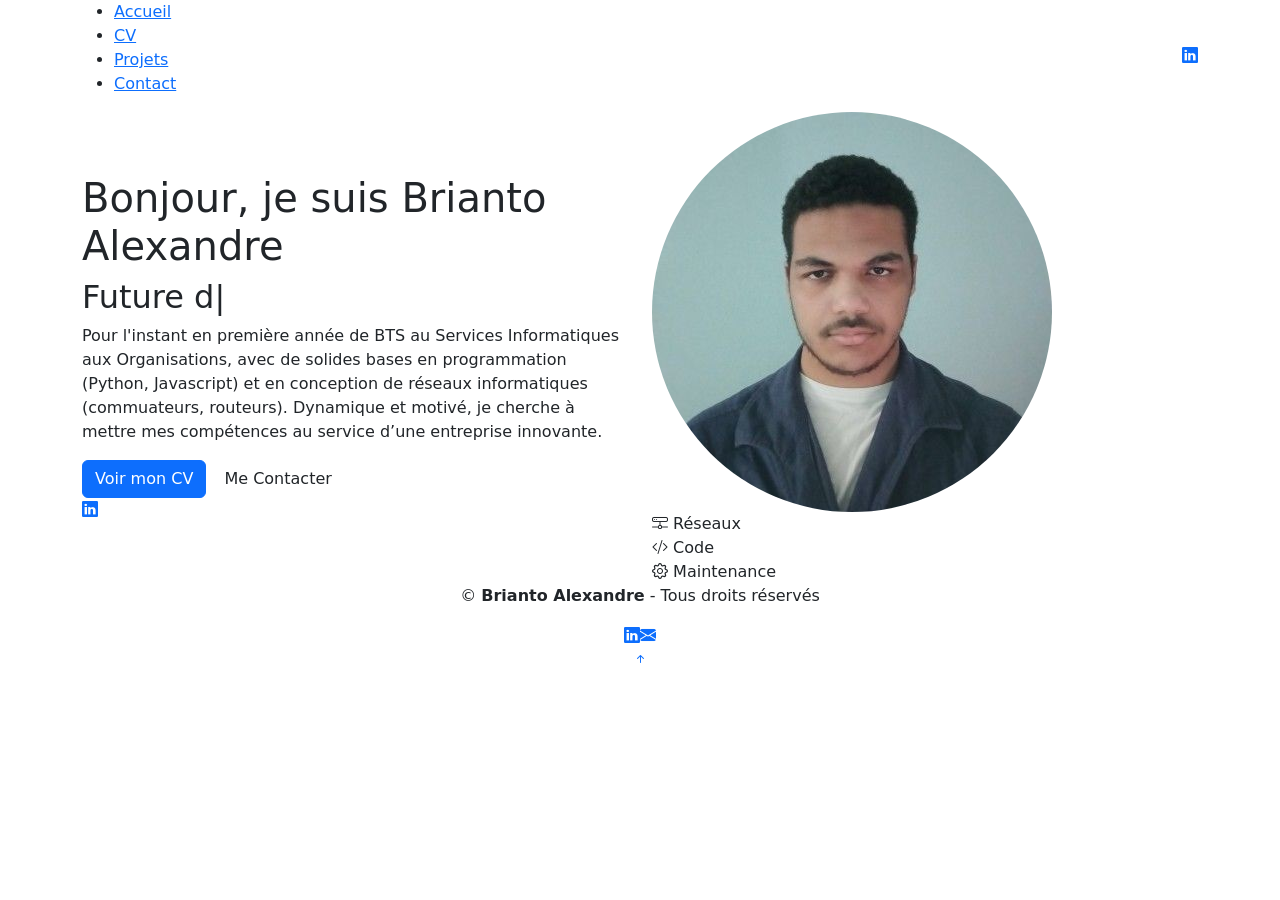
==== index.html @ 879f1814 "Add target='_blank' to LinkedIn links" ====
<!DOCTYPE html>
<html lang="fr">

<head>
  <meta charset="utf-8">
  <meta content="width=device-width, initial-scale=1.0" name="viewport">
  <title>Portfolio - Brianto Alexandre</title>
  <meta name="description" content="Portfolio de Brianto Alexandre - Premier année de BTS SIO">
  <meta name="keywords" content="Brianto Alexandre, Réseaux, Informatique, Développement">

  <!-- Favicons -->
  <link href="assets/img/favicon.png" rel="icon">
  <link href="assets/img/apple-touch-icon.png" rel="apple-touch-icon">

  <!-- Fonts -->
  <link href="https://fonts.googleapis.com" rel="preconnect">
  <link href="https://fonts.gstatic.com" rel="preconnect" crossorigin>
  <link
    href="https://fonts.googleapis.com/css2?family=Roboto:wght@400;700&family=Poppins:wght@400;600&display=swap"
    rel="stylesheet">

  <!-- Vendor CSS Files -->
  <link href="assets/vendor/bootstrap/css/bootstrap.min.css" rel="stylesheet">
  <link href="assets/vendor/bootstrap-icons/bootstrap-icons.css" rel="stylesheet">
  <link href="assets/vendor/aos/aos.css" rel="stylesheet">
  <link href="assets/vendor/swiper/swiper-bundle.min.css" rel="stylesheet">
  <link href="assets/vendor/glightbox/css/glightbox.min.css" rel="stylesheet">

  <!-- Main CSS File -->
  <link href="assets/css/main.css" rel="stylesheet">
</head>

<body class="index-page">

  <header id="header" class="header d-flex align-items-center light-background sticky-top">
    <div class="container d-flex align-items-center justify-content-between">

      <nav id="navmenu" class="navmenu">
        <ul>
          <li><a href="index.html" class="active">Accueil</a></li>
          <li><a href="resume.html">CV</a></li>
          <li><a href="projet.html">Projets</a></li>
          <li><a href="contact.html">Contact</a></li>
        </ul>
        <i class="mobile-nav-toggle d-xl-none bi bi-list"></i>
      </nav>

      <div class="header-social-links">
        <a href="https://www.linkedin.com/in/alexandre-brianto-a34583397/" target="_blank" class="linkedin"><i class="bi bi-linkedin"></i></a>
      </div>

    </div>
  </header>

  <main class="main">

    <!-- Hero Section -->
    <section id="hero" class="hero section">
      <div class="container" data-aos="fade-up" data-aos-delay="100">
        <div class="row gy-4 align-items-center">
          <div class="col-lg-6 order-2 order-lg-1">
            <div class="hero-content">
              <h1 data-aos="fade-up" data-aos-delay="200">Bonjour, je suis <span class="highlight">Brianto Alexandre</span></h1>
              <h2 data-aos="fade-up" data-aos-delay="300">
                <span class="typed" data-typed-items="Future développeur, Passionné d’Informatique"></span>
              </h2>
              <p data-aos="fade-up" data-aos-delay="400">
                Pour l'instant en première année de BTS au Services Informatiques aux Organisations, avec de solides bases en programmation
                (Python, Javascript) et en conception de réseaux informatiques (commuateurs, routeurs). Dynamique et motivé,
                je cherche à mettre mes compétences au service d’une entreprise innovante.
              </p>
              <div class="hero-actions" data-aos="fade-up" data-aos-delay="500">
                <a href="resume.html" class="btn btn-primary">Voir mon CV</a>
                <a href="contact.html" class="btn btn-outline">Me Contacter</a>
              </div>
              <div class="social-links" data-aos="fade-up" data-aos-delay="600">
                <a href="https://www.linkedin.com/in/alexandre-brianto-a34583397/" target="_blank"><i class="bi bi-linkedin"></i></a>
              </div>
            </div>
          </div>
          <div class="col-lg-6 order-1 order-lg-2">
            <div class="hero-image" data-aos="zoom-in" data-aos-delay="300">
              <div class="image-wrapper">
                <img src="assets/img/profile/pp.jpg" alt="Photo de Brianto Alexandre" class="img-fluid rounded-circle">
                <div class="floating-elements">
                  <div class="floating-card design" data-aos="fade-left" data-aos-delay="700">
                    <i class="bi bi-hdd-network"></i>
                    <span>Réseaux</span>
                  </div>
                  <div class="floating-card code" data-aos="fade-right" data-aos-delay="800">
                    <i class="bi bi-code-slash"></i>
                    <span>Code</span>
                  </div>
                  <div class="floating-card creativity" data-aos="fade-up" data-aos-delay="900">
                    <i class="bi bi-gear"></i>
                    <span>Maintenance</span>
                  </div>
                </div>
              </div>
            </div>
          </div>
        </div>
      </div>
    </section>
    <!-- /Hero Section -->

  </main>

  <footer id="footer" class="footer">
    <div class="container text-center">
      <p>© <strong>Brianto Alexandre</strong> - Tous droits réservés</p>
      <div class="social-links d-flex justify-content-center">
        <a href="https://www.linkedin.com/in/alexandre-brianto-a34583397/" target="_blank"><i class="bi bi-linkedin"></i></a>
        <a href="mailto:alexandre.brianto29@gmail.com"><i class="bi bi-envelope-fill"></i></a>
      </div>
    </div>
  </footer>

  <!-- Scroll Top -->
  <a href="#" id="scroll-top" class="scroll-top d-flex align-items-center justify-content-center">
    <i class="bi bi-arrow-up-short"></i>
  </a>

  <!-- Vendor JS Files -->
  <script src="assets/vendor/bootstrap/js/bootstrap.bundle.min.js"></script>
  <script src="assets/vendor/aos/aos.js"></script>
  <script src="assets/vendor/typed.js/typed.umd.js"></script>
  <script src="assets/vendor/swiper/swiper-bundle.min.js"></script>
  <script src="assets/vendor/glightbox/js/glightbox.min.js"></script>
  <script src="assets/js/main.js"></script>

</body>
</html>
---- assets/css/main.css ----
/**
* Template Name: FolioOne
* Template URL: https://bootstrapmade.com/folioone-bootstrap-portfolio-website-template/
* Updated: Aug 23 2025 with Bootstrap v5.3.7
* Author: BootstrapMade.com
* License: https://bootstrapmade.com/license/
*/

/*--------------------------------------------------------------
# Font & Color Variables
# Help: https://bootstrapmade.com/color-system/
--------------------------------------------------------------*/
/* Fonts */
:root {
  --default-font: "Roboto",  system-ui, -apple-system, "Segoe UI", Roboto, "Helvetica Neue", Arial, "Noto Sans", "Liberation Sans", sans-serif, "Apple Color Emoji", "Segoe UI Emoji", "Segoe UI Symbol", "Noto Color Emoji";
  --heading-font: "Raleway",  sans-serif;
  --nav-font: "Poppins",  sans-serif;
}

/* Global Colors - The following color variables are used throughout the website. Updating them here will change the color scheme of the entire website */
:root { 
  --background-color: #101a20; /* Background color for the entire website, including individual sections */
  --default-color: #e7f2f7; /* Default color used for the majority of the text content across the entire website */
  --heading-color: #ffffff; /* Color for headings, subheadings and title throughout the website */
  --accent-color: #1387c1; /* Accent color that represents your brand on the website. It's used for buttons, links, and other elements that need to stand out */
  --surface-color: #141f26; /* The surface color is used as a background of boxed elements within sections, such as cards, icon boxes, or other elements that require a visual separation from the global background. */
  --contrast-color: #ffffff; /* Contrast color for text, ensuring readability against backgrounds of accent, heading, or default colors. */
}

/* Nav Menu Colors - The following color variables are used specifically for the navigation menu. They are separate from the global colors to allow for more customization options */
:root {
  --nav-color: #ffffff;  /* The default color of the main navmenu links */
  --nav-hover-color: #1387c1; /* Applied to main navmenu links when they are hovered over or active */
  --nav-mobile-background-color: #213642; /* Used as the background color for mobile navigation menu */
  --nav-dropdown-background-color: #051117; /* Used as the background color for dropdown items that appear when hovering over primary navigation items */
  --nav-dropdown-color: #e7f2f7; /* Used for navigation links of the dropdown items in the navigation menu. */
  --nav-dropdown-hover-color: #1387c1; /* Similar to --nav-hover-color, this color is applied to dropdown navigation links when they are hovered over. */
}

/* Color Presets - These classes override global colors when applied to any section or element, providing reuse of the sam color scheme. */

.light-background {
  --background-color: #142027;
  --surface-color: #325264;
}

.dark-background {
  --background-color: #0b1419;
  --default-color: #ffffff;
  --heading-color: #ffffff;
  --surface-color: #252525;
  --contrast-color: #ffffff;
}

/* Smooth scroll */
:root {
  scroll-behavior: smooth;
}

/*--------------------------------------------------------------
# General Styling & Shared Classes
--------------------------------------------------------------*/
body {
  color: var(--default-color);
  background-color: var(--background-color);
  font-family: var(--default-font);
}

a {
  color: var(--accent-color);
  text-decoration: none;
  transition: 0.3s;
}

a:hover {
  color: color-mix(in srgb, var(--accent-color), transparent 25%);
  text-decoration: none;
}

h1,
h2,
h3,
h4,
h5,
h6 {
  color: var(--heading-color);
  font-family: var(--heading-font);
}

/* PHP Email Form Messages
------------------------------*/
.php-email-form .error-message {
  display: none;
  background: #df1529;
  color: #ffffff;
  text-align: left;
  padding: 15px;
  margin-bottom: 24px;
  font-weight: 600;
}

.php-email-form .sent-message {
  display: none;
  color: #ffffff;
  background: #059652;
  text-align: center;
  padding: 15px;
  margin-bottom: 24px;
  font-weight: 600;
}

.php-email-form .loading {
  display: none;
  background: var(--surface-color);
  text-align: center;
  padding: 15px;
  margin-bottom: 24px;
}

.php-email-form .loading:before {
  content: "";
  display: inline-block;
  border-radius: 50%;
  width: 24px;
  height: 24px;
  margin: 0 10px -6px 0;
  border: 3px solid var(--accent-color);
  border-top-color: var(--surface-color);
  animation: php-email-form-loading 1s linear infinite;
}

@keyframes php-email-form-loading {
  0% {
    transform: rotate(0deg);
  }

  100% {
    transform: rotate(360deg);
  }
}

/*--------------------------------------------------------------
# Global Header
--------------------------------------------------------------*/
.header {
  --background-color: rgba(255, 255, 255, 0);
  color: var(--default-color);
  background-color: var(--background-color);
  padding: 15px 0;
  transition: all 0.5s;
  z-index: 997;
  border-bottom: 1px solid color-mix(in srgb, var(--default-color), transparent 92%);
}

.header .logo {
  line-height: 1;
}

.header .logo img {
  max-height: 36px;
  margin-right: 8px;
}

.header .logo h1 {
  font-size: 32px;
  margin: 0;
  font-weight: 400;
  color: var(--heading-color);
}

.header .header-social-links {
  padding-right: 15px;
}

.header .header-social-links a {
  color: color-mix(in srgb, var(--default-color), transparent 40%);
  padding-left: 6px;
  display: inline-block;
  transition: 0.3s;
  font-size: 16px;
}

.header .header-social-links a:hover {
  color: var(--default-color);
}

.header .header-social-links a i {
  line-height: 0px;
}

@media (max-width: 1200px) {
  .header .logo {
    order: 1;
  }

  .header .header-social-links {
    order: 2;
  }

  .header .navmenu {
    order: 3;
  }
}

/* Global Header on Scroll
------------------------------*/
.scrolled .header {
  --background-color: rgba(16, 26, 32, 0.9);
}

/*--------------------------------------------------------------
# Navigation Menu
--------------------------------------------------------------*/
/* Desktop Navigation */
@media (min-width: 1200px) {
  .navmenu {
    padding: 0;
  }

  .navmenu ul {
    margin: 0;
    padding: 0;
    display: flex;
    list-style: none;
    align-items: center;
  }

  .navmenu li {
    position: relative;
  }

  .navmenu>ul>li {
    white-space: nowrap;
    padding: 15px 28px 15px 0;
  }

  .navmenu>ul>li:last-child {
    padding-right: 0;
  }

  .navmenu a,
  .navmenu a:focus {
    color: var(--nav-color);
    font-size: 15px;
    padding: 0 2px;
    font-family: var(--nav-font);
    font-weight: 400;
    display: flex;
    align-items: center;
    justify-content: space-between;
    white-space: nowrap;
    transition: 0.3s;
    position: relative;
  }

  .navmenu a i,
  .navmenu a:focus i {
    font-size: 12px;
    line-height: 0;
    margin-left: 5px;
    transition: 0.3s;
  }

  .navmenu>ul>li>a:before {
    content: "";
    position: absolute;
    height: 2px;
    bottom: -6px;
    left: 0;
    background-color: var(--nav-hover-color);
    visibility: hidden;
    width: 0px;
    transition: all 0.3s ease-in-out 0s;
  }

  .navmenu a:hover:before,
  .navmenu li:hover>a:before,
  .navmenu .active:before {
    visibility: visible;
    width: 25px;
  }

  .navmenu li:hover>a,
  .navmenu .active,
  .navmenu .active:focus {
    color: var(--nav-hover-color);
  }

  .navmenu .dropdown ul {
    margin: 0;
    padding: 10px 0;
    background: var(--nav-dropdown-background-color);
    display: block;
    position: absolute;
    visibility: hidden;
    left: -5px;
    top: 130%;
    opacity: 0;
    transition: 0.3s;
    border-radius: 4px;
    z-index: 99;
    box-shadow: 0px 0px 30px rgba(0, 0, 0, 0.1);
  }

  .navmenu .dropdown ul li {
    min-width: 200px;
  }

  .navmenu .dropdown ul a {
    padding: 10px 20px;
    font-size: 15px;
    text-transform: none;
    color: var(--nav-dropdown-color);
  }

  .navmenu .dropdown ul a i {
    font-size: 12px;
  }

  .navmenu .dropdown ul a:hover,
  .navmenu .dropdown ul .active:hover,
  .navmenu .dropdown ul li:hover>a {
    color: var(--nav-dropdown-hover-color);
  }

  .navmenu .dropdown:hover>ul {
    opacity: 1;
    top: 100%;
    visibility: visible;
  }

  .navmenu .dropdown .dropdown ul {
    top: 0;
    left: -90%;
    visibility: hidden;
  }

  .navmenu .dropdown .dropdown:hover>ul {
    opacity: 1;
    top: 0;
    left: -100%;
    visibility: visible;
  }
}

/* Mobile Navigation */
@media (max-width: 1199px) {
  .mobile-nav-toggle {
    color: var(--nav-color);
    font-size: 28px;
    line-height: 0;
    margin-right: 10px;
    cursor: pointer;
    transition: color 0.3s;
  }

  .navmenu {
    padding: 0;
    z-index: 9997;
  }

  .navmenu ul {
    display: none;
    list-style: none;
    position: absolute;
    inset: 60px 20px 20px 20px;
    padding: 10px 0;
    margin: 0;
    border-radius: 6px;
    background-color: var(--nav-mobile-background-color);
    border: 1px solid color-mix(in srgb, var(--default-color), transparent 90%);
    box-shadow: none;
    overflow-y: auto;
    transition: 0.3s;
    z-index: 9998;
  }

  .navmenu a,
  .navmenu a:focus {
    color: var(--nav-dropdown-color);
    padding: 10px 20px;
    font-family: var(--nav-font);
    font-size: 17px;
    font-weight: 500;
    display: flex;
    align-items: center;
    justify-content: space-between;
    white-space: nowrap;
    transition: 0.3s;
  }

  .navmenu a i,
  .navmenu a:focus i {
    font-size: 12px;
    line-height: 0;
    margin-left: 5px;
    width: 30px;
    height: 30px;
    display: flex;
    align-items: center;
    justify-content: center;
    border-radius: 50%;
    transition: 0.3s;
    background-color: color-mix(in srgb, var(--accent-color), transparent 90%);
  }

  .navmenu a i:hover,
  .navmenu a:focus i:hover {
    background-color: var(--accent-color);
    color: var(--contrast-color);
  }

  .navmenu a:hover,
  .navmenu .active,
  .navmenu .active:focus {
    color: var(--nav-dropdown-hover-color);
  }

  .navmenu .active i,
  .navmenu .active:focus i {
    background-color: var(--accent-color);
    color: var(--contrast-color);
    transform: rotate(180deg);
  }

  .navmenu .dropdown ul {
    position: static;
    display: none;
    z-index: 99;
    padding: 10px 0;
    margin: 10px 20px;
    background-color: var(--nav-dropdown-background-color);
    transition: all 0.5s ease-in-out;
  }

  .navmenu .dropdown ul ul {
    background-color: rgba(33, 37, 41, 0.1);
  }

  .navmenu .dropdown>.dropdown-active {
    display: block;
    background-color: rgba(33, 37, 41, 0.03);
  }

  .mobile-nav-active {
    overflow: hidden;
  }

  .mobile-nav-active .mobile-nav-toggle {
    color: #fff;
    position: absolute;
    font-size: 32px;
    top: 15px;
    right: 15px;
    margin-right: 0;
    z-index: 9999;
  }

  .mobile-nav-active .navmenu {
    position: fixed;
    overflow: hidden;
    inset: 0;
    background: rgba(33, 37, 41, 0.8);
    transition: 0.3s;
  }

  .mobile-nav-active .navmenu>ul {
    display: block;
  }
}

/*--------------------------------------------------------------
# Global Footer
--------------------------------------------------------------*/
.footer {
  color: var(--default-color);
  background-color: var(--background-color);
  font-size: 14px;
  padding: 40px 0;
  position: relative;
  border-top: 1px solid color-mix(in srgb, var(--default-color), transparent 92%);
}

.footer .copyright p {
  margin-bottom: 0;
}

.footer .social-links {
  margin-top: 20px;
}

.footer .social-links a {
  display: flex;
  align-items: center;
  justify-content: center;
  width: 40px;
  height: 40px;
  border-radius: 50%;
  border: 1px solid color-mix(in srgb, var(--default-color), transparent 50%);
  font-size: 16px;
  color: color-mix(in srgb, var(--default-color), transparent 50%);
  margin: 0 5px;
  transition: 0.3s;
}

.footer .social-links a:hover {
  color: var(--accent-color);
  border-color: var(--accent-color);
}

.footer .credits {
  margin-top: 10px;
  font-size: 13px;
  text-align: center;
}

/*--------------------------------------------------------------
# Preloader
--------------------------------------------------------------*/
#preloader {
  position: fixed;
  inset: 0;
  z-index: 9999;
  overflow: hidden;
  background-color: var(--background-color);
  transition: all 0.6s ease-out;
  width: 100%;
  height: 100vh;
}

#preloader:before,
#preloader:after {
  content: "";
  position: absolute;
  border: 4px solid var(--accent-color);
  border-radius: 50%;
  animation: animate-preloader 2s cubic-bezier(0, 0.2, 0.8, 1) infinite;
}

#preloader:after {
  animation-delay: -0.5s;
}

@keyframes animate-preloader {
  0% {
    width: 10px;
    height: 10px;
    top: calc(50% - 5px);
    left: calc(50% - 5px);
    opacity: 1;
  }

  100% {
    width: 72px;
    height: 72px;
    top: calc(50% - 36px);
    left: calc(50% - 36px);
    opacity: 0;
  }
}

/*--------------------------------------------------------------
# Scroll Top Button
--------------------------------------------------------------*/
.scroll-top {
  position: fixed;
  visibility: hidden;
  opacity: 0;
  right: 15px;
  bottom: -15px;
  z-index: 99999;
  background-color: var(--accent-color);
  width: 44px;
  height: 44px;
  border-radius: 50px;
  transition: all 0.4s;
}

.scroll-top i {
  font-size: 24px;
  color: var(--contrast-color);
  line-height: 0;
}

.scroll-top:hover {
  background-color: color-mix(in srgb, var(--accent-color), transparent 20%);
  color: var(--contrast-color);
}

.scroll-top.active {
  visibility: visible;
  opacity: 1;
  bottom: 15px;
}

/*--------------------------------------------------------------
# Disable aos animation delay on mobile devices
--------------------------------------------------------------*/
@media screen and (max-width: 768px) {
  [data-aos-delay] {
    transition-delay: 0 !important;
  }
}

/*--------------------------------------------------------------
# Global Page Titles & Breadcrumbs
--------------------------------------------------------------*/
.page-title {
  color: var(--default-color);
  background-color: var(--background-color);
  position: relative;
}

.page-title .heading {
  padding: 80px 0;
  border-top: 1px solid color-mix(in srgb, var(--default-color), transparent 90%);
}

.page-title .heading h1 {
  font-size: 38px;
  font-weight: 700;
}

.page-title nav {
  background-color: color-mix(in srgb, var(--default-color), transparent 96%);
  padding: 20px 0;
}

.page-title nav ol {
  display: flex;
  flex-wrap: wrap;
  list-style: none;
  padding: 0;
  margin: 0;
  font-size: 16px;
  font-weight: 400;
}

.page-title nav ol li+li {
  padding-left: 10px;
}

.page-title nav ol li+li::before {
  content: "/";
  display: inline-block;
  padding-right: 10px;
  color: color-mix(in srgb, var(--default-color), transparent 70%);
}

/*--------------------------------------------------------------
# Global Sections
--------------------------------------------------------------*/
section,
.section {
  color: var(--default-color);
  background-color: var(--background-color);
  padding: 60px 0;
  scroll-margin-top: 100px;
  overflow: clip;
}

@media (max-width: 1199px) {

  section,
  .section {
    scroll-margin-top: 66px;
  }
}

/*--------------------------------------------------------------
# Global Section Titles
--------------------------------------------------------------*/
.section-title {
  text-align: center;
  padding-bottom: 60px;
  position: relative;
}

.section-title h2 {
  font-size: 3.5rem;
  font-weight: 400;
  line-height: 1.2;
  color: var(--heading-color);
  margin-bottom: 1.5rem;
  letter-spacing: -1px;
}

@media (max-width: 768px) {
  .section-title h2 {
    font-size: 2.5rem;
  }
}

.section-title p {
  font-size: 1.125rem;
  line-height: 1.8;
  color: color-mix(in srgb, var(--default-color), transparent 25%);
  max-width: 900px;
  margin: 0 auto;
  text-wrap: balance;
}

/*--------------------------------------------------------------
# Hero Section
--------------------------------------------------------------*/
.hero {
  padding: 80px 0;
  min-height: 100vh;
  display: flex;
  align-items: center;
}

.hero .hero-content h1 {
  font-size: 3.5rem;
  font-weight: 700;
  margin-bottom: 1rem;
  line-height: 1.2;
}

.hero .hero-content h1 .highlight {
  color: var(--accent-color);
  position: relative;
}

.hero .hero-content h1 .highlight::after {
  content: "";
  position: absolute;
  bottom: 0;
  left: 0;
  width: 100%;
  height: 3px;
  background: linear-gradient(90deg, var(--accent-color), color-mix(in srgb, var(--accent-color), transparent 50%));
  border-radius: 2px;
}

@media (max-width: 768px) {
  .hero .hero-content h1 {
    font-size: 2.5rem;
  }
}

.hero .hero-content h2 {
  font-size: 1.5rem;
  font-weight: 400;
  margin-bottom: 2rem;
  color: color-mix(in srgb, var(--default-color), transparent 20%);
}

.hero .hero-content h2 .typed {
  color: var(--accent-color);
  font-weight: 600;
}

@media (max-width: 768px) {
  .hero .hero-content h2 {
    font-size: 1.25rem;
  }
}

.hero .hero-content p {
  font-size: 1.1rem;
  line-height: 1.6;
  margin-bottom: 2.5rem;
  color: color-mix(in srgb, var(--default-color), transparent 30%);
}

.hero .hero-actions {
  display: flex;
  gap: 1rem;
  margin-bottom: 3rem;
}

.hero .hero-actions .btn {
  padding: 12px 30px;
  border-radius: 50px;
  font-weight: 600;
  text-decoration: none;
  transition: all 0.3s ease;
  border: 2px solid;
}

.hero .hero-actions .btn.btn-primary {
  background: var(--accent-color);
  color: var(--contrast-color);
  border-color: var(--accent-color);
}

.hero .hero-actions .btn.btn-primary:hover {
  background: color-mix(in srgb, var(--accent-color), black 15%);
  border-color: color-mix(in srgb, var(--accent-color), black 15%);
  transform: translateY(-2px);
}

.hero .hero-actions .btn.btn-outline {
  background: transparent;
  color: var(--accent-color);
  border-color: var(--accent-color);
}

.hero .hero-actions .btn.btn-outline:hover {
  transform: translateY(-2px);
}

@media (max-width: 576px) {
  .hero .hero-actions {
    flex-direction: column;
  }

  .hero .hero-actions .btn {
    text-align: center;
  }
}

.hero .social-links {
  display: flex;
  gap: 1rem;
}

.hero .social-links a {
  width: 45px;
  height: 45px;
  background: var(--surface-color);
  border-radius: 50%;
  display: flex;
  align-items: center;
  justify-content: center;
  color: var(--default-color);
  font-size: 1.2rem;
  transition: all 0.3s ease;
}

.hero .social-links a:hover {
  background: var(--accent-color);
  color: var(--contrast-color);
  transform: translateY(-3px);
  box-shadow: 0 8px 25px color-mix(in srgb, var(--accent-color), transparent 70%);
}

.hero .hero-image {
  position: relative;
}

.hero .hero-image .image-wrapper {
  position: relative;
  max-width: 450px;
  margin: 0 auto;
}

.hero .hero-image .image-wrapper img {
  border-radius: 20px;
  box-shadow: 0 5px 15px color-mix(in srgb, var(--default-color), transparent 95%);
  transition: transform 0.3s ease;
}

.hero .hero-image .image-wrapper img:hover {
  transform: scale(1.02);
}

.hero .hero-image .floating-elements {
  position: absolute;
  top: 0;
  left: 0;
  right: 0;
  bottom: 0;
  pointer-events: none;
}

.hero .hero-image .floating-elements .floating-card {
  position: absolute;
  background: var(--surface-color);
  padding: 15px 20px;
  border-radius: 15px;
  box-shadow: 0 10px 30px color-mix(in srgb, var(--default-color), transparent 90%);
  display: flex;
  align-items: center;
  gap: 10px;
  font-weight: 600;
  animation: float 3s ease-in-out infinite;
}

.hero .hero-image .floating-elements .floating-card i {
  font-size: 1.5rem;
  color: var(--accent-color);
}

.hero .hero-image .floating-elements .floating-card.design {
  top: 10%;
  right: -10%;
  animation-delay: 0s;
}

.hero .hero-image .floating-elements .floating-card.code {
  bottom: 30%;
  left: -15%;
  animation-delay: 1s;
}

.hero .hero-image .floating-elements .floating-card.creativity {
  top: 60%;
  right: -5%;
  animation-delay: 2s;
}

@media (max-width: 992px) {
  .hero .hero-image .floating-elements .floating-card {
    display: none;
  }
}

@keyframes float {

  0%,
  100% {
    transform: translateY(0px);
  }

  50% {
    transform: translateY(-10px);
  }
}

@media (max-width: 992px) {
  .hero .hero-content {
    text-align: center;
    margin-bottom: 3rem;
  }
}

/*--------------------------------------------------------------
# About Section
--------------------------------------------------------------*/
.about .intro-content .eyebrow {
  display: inline-block;
  letter-spacing: 0.12em;
  text-transform: uppercase;
  font-size: 12px;
  color: color-mix(in srgb, var(--default-color), transparent 40%);
  margin-bottom: 16px;
}

.about .intro-content .headline {
  font-family: var(--heading-font);
  font-weight: 300;
  line-height: 1.2;
  font-size: clamp(28px, 4vw, 44px);
  margin: 0 0 24px 0;
}

.about .intro-content .lead {
  font-size: 18px;
  line-height: 1.8;
  color: color-mix(in srgb, var(--default-color), transparent 10%);
  margin-bottom: 24px;
}

.about .intro-content p {
  line-height: 1.8;
  margin-bottom: 24px;
  color: color-mix(in srgb, var(--default-color), transparent 5%);
}

.about .intro-content .cta-group {
  display: flex;
  gap: 24px;
  align-items: center;
  margin-top: 24px;
}

.about .intro-content .cta-group .btn-ghost {
  display: inline-flex;
  align-items: center;
  gap: 8px;
  padding: 12px 18px;
  border-radius: 6px;
  color: var(--accent-color);
  background: color-mix(in srgb, var(--accent-color), transparent 92%);
  border: 1px solid color-mix(in srgb, var(--accent-color), transparent 70%);
  transition: 0.3s ease-in-out;
}

.about .intro-content .cta-group .btn-ghost:hover,
.about .intro-content .cta-group .btn-ghost:focus {
  color: var(--contrast-color);
  background: var(--accent-color);
  border-color: var(--accent-color);
  outline: none;
  box-shadow: 0 0 0 3px color-mix(in srgb, var(--accent-color), transparent 70%);
}

.about .intro-content .cta-group .link-underline {
  display: inline-flex;
  align-items: center;
  gap: 8px;
  position: relative;
  color: var(--accent-color);
  padding-bottom: 4px;
  transition: 0.3s ease-in-out;
}

.about .intro-content .cta-group .link-underline::after {
  content: "";
  position: absolute;
  left: 0;
  right: 0;
  bottom: 0;
  height: 1px;
  background: color-mix(in srgb, var(--accent-color), transparent 40%);
  transform: scaleX(0.4);
  transform-origin: left;
  transition: 0.3s ease-in-out;
}

.about .intro-content .cta-group .link-underline:hover,
.about .intro-content .cta-group .link-underline:focus {
  color: color-mix(in srgb, var(--accent-color), transparent 10%);
  outline: none;
}

.about .intro-content .cta-group .link-underline:hover::after,
.about .intro-content .cta-group .link-underline:focus::after {
  transform: scaleX(1);
}

.about .profile-figure {
  margin: 0;
}

.about .profile-figure .profile-photo {
  width: 88%;
  max-width: 440px;
  border-radius: 18px;
  box-shadow: 0 10px 30px color-mix(in srgb, var(--default-color), transparent 92%);
  transform: translateY(0);
  transition: transform 0.3s ease-in-out;
}

.about .profile-figure .profile-caption {
  margin-top: 24px;
  display: flex;
  align-items: center;
  justify-content: center;
}

.about .profile-figure .profile-caption .meta {
  font-size: 14px;
  color: color-mix(in srgb, var(--default-color), transparent 20%);
}

.about .profile-figure .profile-caption .meta .funfact {
  font-size: 13px;
  margin-top: 4px;
  color: color-mix(in srgb, var(--default-color), transparent 35%);
}

.about .profile-figure:hover .profile-photo {
  transform: translateY(-4px);
}

.about .skill-item {
  padding: 24px;
  border-radius: 6px;
  transition: 0.3s ease-in-out;
  background: color-mix(in srgb, var(--surface-color), var(--accent-color) 2%);
  border: 1px solid color-mix(in srgb, var(--default-color), transparent 88%);
  height: 100%;
}

.about .skill-item i {
  font-size: 24px;
  color: var(--accent-color);
  margin-bottom: 16px;
  display: inline-block;
}

.about .skill-item h3 {
  font-size: 16px;
  margin-bottom: 6px;
  font-weight: 500;
}

.about .skill-item p {
  margin: 0;
  font-size: 14px;
  color: color-mix(in srgb, var(--default-color), transparent 25%);
}

.about .skill-item:hover {
  transform: translateY(-3px);
  border-color: color-mix(in srgb, var(--accent-color), transparent 60%);
  box-shadow: 0 10px 30px color-mix(in srgb, var(--default-color), transparent 92%);
}

.about .timeline-item {
  position: relative;
  padding-left: 26px;
}

.about .timeline-item time {
  display: inline-block;
  font-size: 12px;
  letter-spacing: 0.08em;
  text-transform: uppercase;
  color: color-mix(in srgb, var(--default-color), transparent 45%);
  margin-bottom: 6px;
}

.about .timeline-item h4 {
  font-size: 18px;
  font-weight: 400;
  margin: 0 0 6px;
}

.about .timeline-item p {
  font-size: 14px;
  color: color-mix(in srgb, var(--default-color), transparent 25%);
  margin: 0;
}

.about .timeline-item .dot {
  position: absolute;
  left: 0;
  top: 4px;
  width: 10px;
  height: 10px;
  border-radius: 50%;
  background: var(--accent-color);
  box-shadow: 0 0 0 6px color-mix(in srgb, var(--accent-color), transparent 80%);
}

.about .personal-quote {
  padding: 24px 0;
}

.about .personal-quote p {
  font-family: var(--heading-font);
  font-weight: 300;
  font-size: clamp(20px, 3vw, 28px);
  line-height: 1.5;
  color: color-mix(in srgb, var(--default-color), transparent 5%);
  margin: 0 auto;
  max-width: 800px;
}

.about .fact-pill {
  display: flex;
  align-items: center;
  justify-content: center;
  gap: 10px;
  padding: 10px 14px;
  border-radius: 999px;
  border: 1px solid color-mix(in srgb, var(--default-color), transparent 85%);
  background: var(--surface-color);
  color: color-mix(in srgb, var(--default-color), transparent 10%);
  transition: 0.3s ease-in-out;
}

.about .fact-pill i {
  color: var(--accent-color);
}

.about .fact-pill span {
  font-size: 14px;
}

.about .fact-pill:hover {
  transform: translateY(-2px);
  border-color: color-mix(in srgb, var(--accent-color), transparent 60%);
  box-shadow: 0 10px 30px color-mix(in srgb, var(--default-color), transparent 92%);
}

.about .fact-pill:focus-within {
  box-shadow: 0 0 0 3px color-mix(in srgb, var(--accent-color), transparent 70%);
}

@media (max-width: 992px) {
  .about .profile-figure {
    text-align: center !important;
  }

  .about .profile-figure .profile-photo {
    width: 72%;
  }

  .about .intro-content .cta-group {
    flex-wrap: wrap;
  }
}

@media (max-width: 576px) {
  .about .profile-figure .profile-photo {
    width: 100%;
  }
}

/*--------------------------------------------------------------
# Skills Section
--------------------------------------------------------------*/
.skills .skill-box {
  background-color: var(--surface-color);
  padding: 2rem;
  border-radius: 8px;
  box-shadow: 0 0 20px rgba(0, 0, 0, 0.05);
}

.skills .skill-box h3 {
  font-size: 1.2rem;
  margin-bottom: 1rem;
  font-weight: 600;
}

.skills .skill-box p {
  font-size: 0.9rem;
  margin-bottom: 0.8rem;
  opacity: 0.6;
}

.skills .skill-box .progress {
  background-color: color-mix(in srgb, var(--accent-color), transparent 85%);
  border-radius: 50px;
  height: 8px;
  margin-top: 5px;
  overflow: hidden;
}

.skills .skill-box .progress .progress-bar {
  background-color: var(--accent-color);
  height: 100%;
  position: relative;
  border-radius: 50px;
  transition: 0.9s;
  width: 1px;
}

/*--------------------------------------------------------------
# Stats Section
--------------------------------------------------------------*/
.stats .avatars {
  position: relative;
}

.stats .avatars img {
  width: 60px;
  height: 60px;
  border: 3px solid var(--accent-color);
  margin-right: -15px;
  transition: transform 0.3s ease;
}

.stats .avatars img:hover {
  transform: translateY(-5px);
  z-index: 2;
}

.stats .counters h2 {
  color: var(--heading-color);
  font-size: 48px;
  font-weight: 700;
  margin-bottom: 10px;
}

.stats .counters h2 span {
  display: inline-block;
}

.stats .counters p {
  color: var(--default-color);
  font-size: 18px;
  margin: 0;
  opacity: 0.9;
}

@media (max-width: 991px) {
  .stats .row {
    text-align: center;
  }

  .stats .avatars {
    justify-content: center;
    margin-bottom: 40px;
  }

  .stats .counters h2 {
    font-size: 36px;
  }

  .stats .counters p {
    font-size: 16px;
  }

  .stats .counters .col-md-4 {
    margin-bottom: 30px;
  }

  .stats .counters .col-md-4:last-child {
    margin-bottom: 0;
  }
}

@media (max-width: 576px) {
  .stats {
    padding: 60px 0;
  }

  .stats .avatars {
    flex-wrap: wrap;
    justify-content: center;
  }

  .stats .avatars img {
    margin: 0 -8px;
  }
}

/*--------------------------------------------------------------
# Testimonials Section
--------------------------------------------------------------*/
.testimonials .testimonials-carousel,
.testimonials .testimonials-slider {
  overflow: hidden;
}

.testimonials .testimonial-item .testimonial-content {
  border-left: 3px solid var(--accent-color);
  padding-left: 30px;
}

.testimonials .testimonial-item .testimonial-img {
  border-radius: 50%;
  border: 4px solid var(--background-color);
  margin: 0 auto;
}

.testimonials .testimonial-item h3 {
  font-size: 20px;
  font-weight: bold;
  margin: 10px 0 5px 0;
}

.testimonials .testimonial-item h4 {
  font-size: 14px;
  color: color-mix(in srgb, var(--default-color), transparent 40%);
  margin: 0 0 10px 0;
}

.testimonials .testimonial-item .stars i {
  color: #ffc107;
  margin: 0 1px;
}

.testimonials .testimonial-item .quote-icon-left,
.testimonials .testimonial-item .quote-icon-right {
  color: color-mix(in srgb, var(--accent-color), transparent 50%);
  font-size: 26px;
  line-height: 0;
}

.testimonials .testimonial-item .quote-icon-left {
  display: inline-block;
  left: -5px;
  position: relative;
}

.testimonials .testimonial-item .quote-icon-right {
  display: inline-block;
  right: -5px;
  position: relative;
  top: 10px;
  transform: scale(-1, -1);
}

.testimonials .testimonial-item p {
  font-style: italic;
}

.testimonials .swiper-wrapper {
  height: auto;
}

.testimonials .swiper-pagination {
  margin-top: 30px;
  position: relative;
}

.testimonials .swiper-pagination .swiper-pagination-bullet {
  width: 12px;
  height: 12px;
  background-color: color-mix(in srgb, var(--default-color), transparent 85%);
  opacity: 1;
}

.testimonials .swiper-pagination .swiper-pagination-bullet-active {
  background-color: var(--accent-color);
}

/*--------------------------------------------------------------
# Resume Section
--------------------------------------------------------------*/
.resume .resume-item {
  margin-bottom: 3rem;
}

.resume .resume-item .resume-title {
  font-size: 1.75rem;
  font-weight: 700;
  margin-bottom: 1.5rem;
  padding-bottom: 1.5rem;
  position: relative;
  color: var(--heading-color);
}

.resume .resume-item .resume-title::after {
  content: "";
  position: absolute;
  display: block;
  width: 50px;
  height: 3px;
  background: var(--accent-color);
  bottom: 0;
  left: 0;
}

.resume .resume-item .resume-content {
  padding-left: 1.25rem;
  border-left: 2px solid color-mix(in srgb, var(--accent-color), transparent 85%);
}

.resume .resume-item article {
  position: relative;
  margin-bottom: 2.5rem;
}

.resume .resume-item article::before {
  content: "";
  position: absolute;
  width: 16px;
  height: 16px;
  border-radius: 50%;
  left: -1.8rem;
  top: 0.25rem;
  background: var(--background-color);
  border: 2px solid var(--accent-color);
}

.resume .resume-item article h4 {
  font-size: 1.25rem;
  font-weight: 600;
  margin-bottom: 0.5rem;
  color: var(--heading-color);
}

.resume .resume-item article h5 {
  font-size: 1rem;
  background: color-mix(in srgb, var(--accent-color), transparent 92%);
  padding: 0.375rem 0.75rem;
  display: inline-block;
  font-weight: 600;
  margin: 0.5rem 0;
  color: var(--accent-color);
  border-radius: 4px;
}

.resume .resume-item article .institution,
.resume .resume-item article .company {
  font-size: 1rem;
  margin-bottom: 1rem;
  color: color-mix(in srgb, var(--default-color), transparent 25%);
}

.resume .resume-item article p {
  margin-bottom: 1rem;
}

.resume .resume-item article ul {
  padding-left: 1.25rem;
  margin-bottom: 0;
}

.resume .resume-item article ul li {
  padding-bottom: 0.75rem;
  position: relative;
}

.resume .resume-item article ul li:last-child {
  padding-bottom: 0;
}

.resume .skill-item {
  margin-bottom: 2rem;
}

.resume .skill-item h4 {
  font-size: 1rem;
  font-weight: 600;
  margin-bottom: 0.75rem;
  color: var(--heading-color);
}

.resume .skill-item .progress {
  height: 0.75rem;
  background-color: color-mix(in srgb, var(--accent-color), transparent 92%);
  border-radius: 1rem;
  overflow: visible;
}

.resume .skill-item .progress .progress-bar {
  background-color: var(--accent-color);
  position: relative;
  border-radius: 1rem;
  width: 0;
  transition: width 1s ease;
}

.resume .skill-item .progress .progress-bar::after {
  content: attr(aria-valuenow) "%";
  position: absolute;
  right: 0;
  top: -1.75rem;
  font-size: 0.875rem;
  font-weight: 600;
  color: var(--accent-color);
}

@media (max-width: 991.98px) {
  .resume .resume-item {
    margin-bottom: 2rem;
  }
}

@media (max-width: 767.98px) {
  .resume .resume-content {
    padding-left: 1rem !important;
  }

  .resume article::before {
    left: -2rem !important;
  }
}

/*--------------------------------------------------------------
# Services Section
--------------------------------------------------------------*/
.services .service-item {
  display: flex;
  background-color: var(--surface-color);
  border-radius: 12px;
  padding: 2rem;
  height: 100%;
  position: relative;
  overflow: hidden;
  box-shadow: 0 5px 20px rgba(0, 0, 0, 0.03);
  transition: all 0.4s ease;
}

.services .service-item::before {
  content: "";
  position: absolute;
  left: 0;
  top: 0;
  height: 100%;
  width: 4px;
  background-color: var(--accent-color);
  transform: scaleY(0);
  transform-origin: bottom;
  transition: transform 0.4s cubic-bezier(0.65, 0, 0.35, 1);
}

.services .service-item:hover {
  box-shadow: 0 10px 30px rgba(0, 0, 0, 0.08);
  transform: translateY(-5px);
}

.services .service-item:hover::before {
  transform: scaleY(1);
}

.services .service-item:hover .service-icon {
  background-color: var(--accent-color);
  color: var(--contrast-color);
  transform: rotateY(180deg);
}

.services .service-item:hover .service-icon i {
  transform: rotateY(180deg);
}

.services .service-item:hover .service-link i {
  transform: translateX(5px);
}

.services .service-icon {
  flex-shrink: 0;
  width: 70px;
  height: 70px;
  border-radius: 12px;
  background-color: color-mix(in srgb, var(--accent-color), transparent 90%);
  color: var(--accent-color);
  display: flex;
  align-items: center;
  justify-content: center;
  margin-right: 1.5rem;
  transition: all 0.5s ease;
}

.services .service-icon i {
  font-size: 2rem;
  transition: transform 0.5s ease;
}

.services .service-content {
  flex-grow: 1;
}

.services .service-content h3 {
  font-size: 1.4rem;
  margin-bottom: 1rem;
  font-weight: 700;
  color: var(--heading-color);
}

.services .service-content p {
  margin-bottom: 1.25rem;
  color: color-mix(in srgb, var(--default-color), transparent 20%);
}

.services .service-link {
  display: inline-flex;
  align-items: center;
  color: var(--accent-color);
  font-weight: 600;
  text-decoration: none;
  transition: color 0.3s ease;
}

.services .service-link span {
  margin-right: 0.5rem;
}

.services .service-link i {
  transition: transform 0.3s ease;
}

.services .service-link:hover {
  color: color-mix(in srgb, var(--accent-color), transparent 25%);
}

@media (max-width: 767.98px) {
  .services .service-item {
    padding: 1.5rem;
    margin-bottom: 1rem;
  }

  .services .service-icon {
    width: 60px;
    height: 60px;
    margin-right: 1rem;
  }

  .services .service-icon i {
    font-size: 1.5rem;
  }

  .services .service-content h3 {
    font-size: 1.2rem;
    margin-bottom: 0.75rem;
  }

  .services .service-content p {
    margin-bottom: 1rem;
    font-size: 0.95rem;
  }
}

@media (max-width: 575.98px) {
  .services .service-item {
    flex-direction: column;
    text-align: center;
  }

  .services .service-item::before {
    width: 100%;
    height: 4px;
    transform: scaleX(0);
    transform-origin: left;
  }

  .services .service-item:hover::before {
    transform: scaleX(1);
  }

  .services .service-icon {
    margin-right: 0;
    margin-bottom: 1.25rem;
  }

  .services .service-link {
    justify-content: center;
  }
}

/*--------------------------------------------------------------
# Service Details Section
--------------------------------------------------------------*/
.service-details .service-hero {
  margin-bottom: 4rem;
}

.service-details .service-hero .service-meta {
  display: flex;
  align-items: center;
  gap: 1rem;
  margin-bottom: 1.5rem;
}

.service-details .service-hero .service-meta .service-category {
  background: color-mix(in srgb, var(--accent-color), transparent 85%);
  color: var(--accent-color);
  padding: 0.5rem 1rem;
  border-radius: 20px;
  font-size: 0.85rem;
  font-weight: 500;
  letter-spacing: 0.5px;
}

.service-details .service-hero .service-meta .reading-time {
  color: color-mix(in srgb, var(--default-color), transparent 50%);
  font-size: 0.9rem;
  font-weight: 300;
}

.service-details .service-hero h1 {
  font-size: 3.5rem;
  font-weight: 300;
  line-height: 1.2;
  margin-bottom: 1.5rem;
  color: var(--heading-color);
  letter-spacing: -0.02em;
}

.service-details .service-hero .service-description {
  font-size: 1.25rem;
  line-height: 1.7;
  color: color-mix(in srgb, var(--default-color), transparent 25%);
  font-weight: 300;
  margin: 0;
}

.service-details .service-visual {
  margin-bottom: 4rem;
  overflow: hidden;
  border-radius: 4px;
}

.service-details .service-visual img {
  width: 100%;
  height: 400px;
  object-fit: cover;
  transition: transform 0.5s ease;
}

.service-details .service-visual img:hover {
  transform: scale(1.02);
}

.service-details .service-narrative {
  margin-bottom: 5rem;
}

.service-details .service-narrative h3 {
  font-size: 2rem;
  font-weight: 300;
  margin-bottom: 2rem;
  color: var(--heading-color);
  letter-spacing: -0.01em;
}

.service-details .service-narrative p {
  font-size: 1.1rem;
  line-height: 1.8;
  margin-bottom: 2rem;
  color: var(--default-color);
  font-weight: 300;
}

.service-details .benefits-grid {
  display: grid;
  grid-template-columns: repeat(auto-fit, minmax(280px, 1fr));
  gap: 2.5rem;
  margin-top: 3rem;
}

.service-details .benefits-grid .benefit-card {
  text-align: center;
  padding: 0;
}

.service-details .benefits-grid .benefit-card .benefit-icon {
  width: 60px;
  height: 60px;
  background: color-mix(in srgb, var(--accent-color), transparent 90%);
  border-radius: 50%;
  display: flex;
  align-items: center;
  justify-content: center;
  margin: 0 auto 1.5rem;
  transition: all 0.3s ease;
}

.service-details .benefits-grid .benefit-card .benefit-icon i {
  font-size: 1.5rem;
  color: var(--accent-color);
}

.service-details .benefits-grid .benefit-card:hover .benefit-icon {
  background: var(--accent-color);
  transform: translateY(-2px);
}

.service-details .benefits-grid .benefit-card:hover .benefit-icon i {
  color: var(--contrast-color);
}

.service-details .benefits-grid .benefit-card h4 {
  font-size: 1.2rem;
  font-weight: 400;
  margin-bottom: 1rem;
  color: var(--heading-color);
}

.service-details .benefits-grid .benefit-card p {
  font-size: 1rem;
  line-height: 1.6;
  color: color-mix(in srgb, var(--default-color), transparent 30%);
  margin: 0;
}

.service-details .timeline-section {
  margin-bottom: 4rem;
}

.service-details .timeline-section h3 {
  font-size: 2rem;
  font-weight: 300;
  margin-bottom: 3rem;
  color: var(--heading-color);
  letter-spacing: -0.01em;
}

.service-details .timeline-section .timeline {
  position: relative;
}

.service-details .timeline-section .timeline::before {
  content: "";
  position: absolute;
  left: 30px;
  top: 0;
  bottom: 0;
  width: 1px;
  background: color-mix(in srgb, var(--default-color), transparent 85%);
}

.service-details .timeline-section .timeline .timeline-item {
  position: relative;
  padding-left: 80px;
  margin-bottom: 3rem;
}

.service-details .timeline-section .timeline .timeline-item:last-child {
  margin-bottom: 0;
}

.service-details .timeline-section .timeline .timeline-item .timeline-marker {
  position: absolute;
  left: 0;
  top: 0;
  width: 60px;
  height: 60px;
  background: var(--surface-color);
  border: 2px solid color-mix(in srgb, var(--accent-color), transparent 70%);
  border-radius: 50%;
  display: flex;
  align-items: center;
  justify-content: center;
  z-index: 1;
}

.service-details .timeline-section .timeline .timeline-item .timeline-marker span {
  font-size: 1.2rem;
  font-weight: 500;
  color: var(--accent-color);
}

.service-details .timeline-section .timeline .timeline-item .timeline-content h4 {
  font-size: 1.3rem;
  font-weight: 400;
  margin-bottom: 0.75rem;
  color: var(--heading-color);
}

.service-details .timeline-section .timeline .timeline-item .timeline-content p {
  font-size: 1rem;
  line-height: 1.6;
  margin-bottom: 0.5rem;
  color: var(--default-color);
}

.service-details .timeline-section .timeline .timeline-item .timeline-content small {
  color: color-mix(in srgb, var(--default-color), transparent 40%);
  font-size: 0.9rem;
  font-weight: 500;
}

.service-details .service-sidebar {
  padding-left: 2rem;
}

@media (max-width: 992px) {
  .service-details .service-sidebar {
    padding-left: 0;
    margin-top: 4rem;
  }
}

.service-details .overview-card,
.service-details .success-story,
.service-details .consultation-form {
  background: var(--surface-color);
  border-radius: 8px;
  padding: 2.5rem;
  margin-bottom: 2.5rem;
  border: 1px solid color-mix(in srgb, var(--default-color), transparent 93%);
  transition: all 0.3s ease;
}

.service-details .overview-card:hover,
.service-details .success-story:hover,
.service-details .consultation-form:hover {
  border-color: color-mix(in srgb, var(--accent-color), transparent 80%);
}

.service-details .overview-card .overview-header h4 {
  font-size: 1.4rem;
  font-weight: 400;
  margin-bottom: 2rem;
  color: var(--heading-color);
}

.service-details .overview-card .overview-stats {
  display: grid;
  grid-template-columns: repeat(3, 1fr);
  gap: 1.5rem;
  margin-bottom: 2rem;
}

.service-details .overview-card .overview-stats .stat-item {
  text-align: center;
}

.service-details .overview-card .overview-stats .stat-item .stat-number {
  font-size: 2rem;
  font-weight: 300;
  color: var(--accent-color);
  line-height: 1;
  margin-bottom: 0.5rem;
}

.service-details .overview-card .overview-stats .stat-item .stat-label {
  font-size: 0.85rem;
  color: color-mix(in srgb, var(--default-color), transparent 40%);
  font-weight: 500;
  text-transform: uppercase;
  letter-spacing: 0.5px;
}

.service-details .overview-card .overview-details {
  border-top: 1px solid color-mix(in srgb, var(--default-color), transparent 90%);
  padding-top: 1.5rem;
}

.service-details .overview-card .overview-details .detail-row {
  display: flex;
  justify-content: space-between;
  align-items: center;
  margin-bottom: 1rem;
}

.service-details .overview-card .overview-details .detail-row:last-child {
  margin-bottom: 0;
}

.service-details .overview-card .overview-details .detail-row .detail-label {
  font-size: 0.95rem;
  color: color-mix(in srgb, var(--default-color), transparent 30%);
  font-weight: 400;
}

.service-details .overview-card .overview-details .detail-row .detail-value {
  font-size: 0.95rem;
  color: var(--heading-color);
  font-weight: 500;
}

.service-details .success-story .story-quote p {
  font-size: 1.1rem;
  line-height: 1.7;
  color: color-mix(in srgb, var(--default-color), transparent 20%);
  font-style: italic;
  margin-bottom: 2rem;
}

.service-details .success-story .story-author {
  display: flex;
  align-items: center;
  gap: 1rem;
  margin-bottom: 1.5rem;
}

.service-details .success-story .story-author .author-avatar {
  width: 50px;
  height: 50px;
  border-radius: 50%;
  object-fit: cover;
}

.service-details .success-story .story-author .author-details h5 {
  font-size: 1rem;
  font-weight: 500;
  margin-bottom: 0.25rem;
  color: var(--heading-color);
}

.service-details .success-story .story-author .author-details span {
  display: block;
  font-size: 0.9rem;
  color: color-mix(in srgb, var(--default-color), transparent 40%);
  margin-bottom: 0.25rem;
}

.service-details .success-story .story-author .author-details small {
  font-size: 0.8rem;
  color: color-mix(in srgb, var(--default-color), transparent 50%);
}

.service-details .success-story .story-metrics {
  display: grid;
  grid-template-columns: repeat(2, 1fr);
  gap: 1rem;
  padding-top: 1.5rem;
  border-top: 1px solid color-mix(in srgb, var(--default-color), transparent 90%);
}

.service-details .success-story .story-metrics .metric {
  text-align: center;
}

.service-details .success-story .story-metrics .metric .metric-value {
  font-size: 1.5rem;
  font-weight: 500;
  color: var(--accent-color);
  display: block;
  margin-bottom: 0.25rem;
}

.service-details .success-story .story-metrics .metric .metric-label {
  font-size: 0.8rem;
  color: color-mix(in srgb, var(--default-color), transparent 40%);
  text-transform: uppercase;
  letter-spacing: 0.5px;
}

.service-details .consultation-form .form-header {
  margin-bottom: 2rem;
}

.service-details .consultation-form .form-header h4 {
  font-size: 1.4rem;
  font-weight: 400;
  margin-bottom: 0.75rem;
  color: var(--heading-color);
}

.service-details .consultation-form .form-header p {
  font-size: 0.95rem;
  line-height: 1.6;
  color: color-mix(in srgb, var(--default-color), transparent 30%);
  margin: 0;
}

.service-details .consultation-form .form-group {
  margin-bottom: 1.5rem;
}

.service-details .consultation-form .form-input {
  width: 100%;
  padding: 1rem;
  border: 1px solid color-mix(in srgb, var(--default-color), transparent 85%);
  border-radius: 4px;
  font-size: 0.95rem;
  transition: all 0.3s ease;
  background: transparent;
}

.service-details .consultation-form .form-input:focus {
  outline: none;
  border-color: var(--accent-color);
  box-shadow: 0 0 0 3px color-mix(in srgb, var(--accent-color), transparent 90%);
}

.service-details .consultation-form input[type=text],
.service-details .consultation-form input[type=email],
.service-details .consultation-form input[type=tel],
.service-details .consultation-form select,
.service-details .consultation-form textarea {
  color: var(--default-color);
  background-color: var(--surface-color);
  font-size: 14px;
  border-color: color-mix(in srgb, var(--default-color), transparent 80%);
}

.service-details .consultation-form input[type=text]:focus,
.service-details .consultation-form input[type=email]:focus,
.service-details .consultation-form input[type=tel]:focus,
.service-details .consultation-form select:focus,
.service-details .consultation-form textarea:focus {
  border-color: var(--accent-color);
}

.service-details .consultation-form input[type=text]::placeholder,
.service-details .consultation-form input[type=email]::placeholder,
.service-details .consultation-form input[type=tel]::placeholder,
.service-details .consultation-form select::placeholder,
.service-details .consultation-form textarea::placeholder {
  color: color-mix(in srgb, var(--default-color), transparent 70%);
}

.service-details .consultation-form .btn-consultation {
  background: var(--accent-color);
  color: var(--contrast-color);
  border: none;
  padding: 1rem 2rem;
  border-radius: 4px;
  font-size: 0.95rem;
  font-weight: 500;
  width: 100%;
  display: flex;
  align-items: center;
  justify-content: center;
  gap: 0.5rem;
  transition: all 0.3s ease;
  text-transform: none;
}

.service-details .consultation-form .btn-consultation:hover {
  background: color-mix(in srgb, var(--accent-color), transparent 10%);
  transform: translateY(-1px);
}

.service-details .consultation-form .btn-consultation i {
  font-size: 0.9rem;
}

@media (max-width: 768px) {
  .service-details .service-hero h1 {
    font-size: 2.5rem;
  }

  .service-details .service-hero .service-description {
    font-size: 1.1rem;
  }

  .service-details .service-visual img {
    height: 250px;
  }

  .service-details .benefits-grid {
    grid-template-columns: 1fr;
    gap: 2rem;
  }

  .service-details .timeline-section .timeline::before {
    left: 20px;
  }

  .service-details .timeline-section .timeline .timeline-item {
    padding-left: 60px;
  }

  .service-details .timeline-section .timeline .timeline-item .timeline-marker {
    width: 40px;
    height: 40px;
  }

  .service-details .timeline-section .timeline .timeline-item .timeline-marker span {
    font-size: 1rem;
  }

  .service-details .overview-card .overview-stats {
    grid-template-columns: 1fr;
    gap: 1rem;
  }
}

/*--------------------------------------------------------------
# Portfolio Section
--------------------------------------------------------------*/
.portfolio .portfolio-filters {
  display: flex;
  justify-content: center;
  flex-wrap: wrap;
  gap: 10px;
  margin-bottom: 30px;
  padding: 0;
  list-style: none;
}

.portfolio .portfolio-filters li {
  padding: 8px 20px;
  font-size: 0.95rem;
  font-weight: 500;
  border-radius: 30px;
  cursor: pointer;
  transition: all 0.3s ease;
  background-color: color-mix(in srgb, var(--accent-color), transparent 90%);
  color: var(--accent-color);
}

.portfolio .portfolio-filters li:hover {
  background-color: color-mix(in srgb, var(--accent-color), transparent 80%);
}

.portfolio .portfolio-filters li.filter-active {
  background-color: var(--accent-color);
  color: var(--contrast-color);
}

.portfolio .portfolio-card {
  background-color: var(--surface-color);
  border-radius: 10px;
  overflow: hidden;
  box-shadow: 0 5px 15px rgba(0, 0, 0, 0.05);
  margin-bottom: 30px;
  transition: all 0.3s ease;
}

.portfolio .portfolio-card:hover {
  transform: translateY(-10px);
  box-shadow: 0 10px 30px rgba(0, 0, 0, 0.1);
}

.portfolio .portfolio-card:hover .portfolio-img .portfolio-overlay {
  opacity: 1;
}

.portfolio .portfolio-card:hover .portfolio-img img {
  transform: scale(1.1);
}

.portfolio .portfolio-card .portfolio-img {
  position: relative;
  overflow: hidden;
}

.portfolio .portfolio-card .portfolio-img img {
  width: 100%;
  height: auto;
  transition: transform 0.5s ease;
}

.portfolio .portfolio-card .portfolio-img .portfolio-overlay {
  position: absolute;
  top: 0;
  left: 0;
  width: 100%;
  height: 100%;
  background: rgba(0, 0, 0, 0.6);
  display: flex;
  align-items: center;
  justify-content: center;
  gap: 15px;
  opacity: 0;
  transition: all 0.3s ease;
}

.portfolio .portfolio-card .portfolio-img .portfolio-overlay a {
  width: 45px;
  height: 45px;
  background-color: var(--accent-color);
  color: var(--contrast-color);
  border-radius: 50%;
  display: flex;
  align-items: center;
  justify-content: center;
  font-size: 1.2rem;
  transition: all 0.3s ease;
}

.portfolio .portfolio-card .portfolio-img .portfolio-overlay a:hover {
  background-color: color-mix(in srgb, var(--accent-color), #fff 20%);
  transform: translateY(-5px);
}

.portfolio .portfolio-card .portfolio-info {
  padding: 20px;
}

.portfolio .portfolio-card .portfolio-info h4 {
  font-size: 1.2rem;
  font-weight: 700;
  margin-bottom: 5px;
  color: var(--heading-color);
}

.portfolio .portfolio-card .portfolio-info p {
  font-size: 0.9rem;
  color: var(--default-color);
  margin-bottom: 10px;
}

.portfolio .portfolio-card .portfolio-info .portfolio-tags {
  display: flex;
  flex-wrap: wrap;
  gap: 8px;
}

.portfolio .portfolio-card .portfolio-info .portfolio-tags span {
  font-size: 0.8rem;
  padding: 4px 12px;
  border-radius: 20px;
  background-color: color-mix(in srgb, var(--accent-color), transparent 90%);
  color: var(--accent-color);
}

.portfolio .btn-primary {
  background-color: var(--accent-color);
  border-color: var(--accent-color);
  color: var(--contrast-color);
  padding: 12px 30px;
  font-weight: 600;
  border-radius: 5px;
  transition: all 0.3s ease;
}

.portfolio .btn-primary:hover {
  background-color: color-mix(in srgb, var(--accent-color), #000 10%);
  border-color: color-mix(in srgb, var(--accent-color), #000 10%);
  transform: translateY(-3px);
  box-shadow: 0 5px 15px rgba(0, 0, 0, 0.1);
}

/*--------------------------------------------------------------
# Portfolio Details Section
--------------------------------------------------------------*/
.portfolio-details {
  --section-spacing: 2.5rem;
}

.portfolio-details .portfolio-details-media {
  position: relative;
}

.portfolio-details .portfolio-details-media .main-image {
  margin-bottom: 1rem;
  border-radius: 20px;
  overflow: hidden;
  box-shadow: 0 10px 30px rgba(0, 0, 0, 0.08);
}

.portfolio-details .portfolio-details-media .main-image .portfolio-details-slider {
  position: relative;
}

.portfolio-details .portfolio-details-media .main-image .portfolio-details-slider .swiper-wrapper {
  height: auto !important;
}

.portfolio-details .portfolio-details-media .main-image .portfolio-details-slider .swiper-slide img {
  aspect-ratio: 3/2;
  object-fit: cover;
  width: 100%;
}

.portfolio-details .portfolio-details-media .main-image .portfolio-details-slider .swiper-button-next,
.portfolio-details .portfolio-details-media .main-image .portfolio-details-slider .swiper-button-prev {
  background-color: var(--contrast-color);
  width: 40px;
  height: 40px;
  border-radius: 50%;
  transition: all 0.3s ease;
}

.portfolio-details .portfolio-details-media .main-image .portfolio-details-slider .swiper-button-next:after,
.portfolio-details .portfolio-details-media .main-image .portfolio-details-slider .swiper-button-prev:after {
  font-size: 16px;
  color: var(--accent-color);
  font-weight: bold;
}

.portfolio-details .portfolio-details-media .main-image .portfolio-details-slider .swiper-button-next:hover,
.portfolio-details .portfolio-details-media .main-image .portfolio-details-slider .swiper-button-prev:hover {
  background-color: var(--accent-color);
}

.portfolio-details .portfolio-details-media .main-image .portfolio-details-slider .swiper-button-next:hover:after,
.portfolio-details .portfolio-details-media .main-image .portfolio-details-slider .swiper-button-prev:hover:after {
  color: var(--contrast-color);
}

.portfolio-details .portfolio-details-media .thumbnail-grid img {
  height: 80px;
  object-fit: cover;
  border-radius: 8px;
  cursor: pointer;
  transition: all 0.3s ease;
  box-shadow: 0 4px 10px rgba(0, 0, 0, 0.05);
}

.portfolio-details .portfolio-details-media .thumbnail-grid img:hover {
  transform: translateY(-5px);
  box-shadow: 0 8px 15px rgba(0, 0, 0, 0.1);
}

.portfolio-details .portfolio-details-media .tech-stack-badges {
  display: flex;
  flex-wrap: wrap;
  gap: 10px;
  margin-top: 1.5rem;
}

.portfolio-details .portfolio-details-media .tech-stack-badges span {
  display: inline-block;
  padding: 6px 12px;
  font-size: 13px;
  font-weight: 500;
  border-radius: 20px;
  background-color: color-mix(in srgb, var(--heading-color), transparent 85%);
  color: var(--heading-color);
  transition: all 0.3s ease;
}

.portfolio-details .portfolio-details-media .tech-stack-badges span:hover {
  background-color: color-mix(in srgb, var(--heading-color), transparent 70%);
  transform: translateY(-2px);
}

.portfolio-details .portfolio-details-content {
  padding: 0 0 0 2rem;
  height: 100%;
  display: flex;
  flex-direction: column;
}

.portfolio-details .portfolio-details-content .project-meta {
  display: flex;
  flex-wrap: wrap;
  justify-content: space-between;
  margin-bottom: 1.5rem;
}

.portfolio-details .portfolio-details-content .project-meta .badge-wrapper .project-badge {
  display: inline-block;
  padding: 8px 16px;
  background-color: color-mix(in srgb, var(--accent-color), transparent 90%);
  color: var(--accent-color);
  border-radius: 30px;
  font-weight: 600;
  font-size: 14px;
}

.portfolio-details .portfolio-details-content .project-meta .date-client {
  display: flex;
  gap: 1.5rem;
}

.portfolio-details .portfolio-details-content .project-meta .date-client .meta-item {
  display: flex;
  align-items: center;
  font-size: 14px;
  color: color-mix(in srgb, var(--default-color), transparent 30%);
}

.portfolio-details .portfolio-details-content .project-meta .date-client .meta-item i {
  margin-right: 6px;
  color: var(--accent-color);
}

.portfolio-details .portfolio-details-content .project-title {
  font-size: 2.2rem;
  margin-bottom: 1rem;
  font-weight: 700;
  line-height: 1.2;
  color: var(--heading-color);
}

.portfolio-details .portfolio-details-content .project-website {
  display: flex;
  align-items: center;
  margin-bottom: 1.5rem;
}

.portfolio-details .portfolio-details-content .project-website i {
  font-size: 22px;
  color: var(--accent-color);
  margin-right: 8px;
}

.portfolio-details .portfolio-details-content .project-website a {
  font-weight: 500;
  transition: all 0.3s;
}

.portfolio-details .portfolio-details-content .project-website a:hover {
  letter-spacing: 0.5px;
}

.portfolio-details .portfolio-details-content .project-overview {
  margin-bottom: var(--section-spacing);
}

.portfolio-details .portfolio-details-content .project-overview .lead {
  font-size: 1.1rem;
  line-height: 1.7;
  color: color-mix(in srgb, var(--default-color), transparent 15%);
  margin-bottom: 1.5rem;
}

.portfolio-details .portfolio-details-content .project-overview .project-accordion .accordion-item {
  border: none;
  background: none;
  margin-bottom: 10px;
}

.portfolio-details .portfolio-details-content .project-overview .project-accordion .accordion-item .accordion-header .accordion-button {
  padding: 1rem;
  font-weight: 600;
  font-size: 1rem;
  color: var(--heading-color);
  background-color: color-mix(in srgb, var(--surface-color), transparent 70%);
  border-radius: 8px !important;
  box-shadow: none;
}

.portfolio-details .portfolio-details-content .project-overview .project-accordion .accordion-item .accordion-header .accordion-button:not(.collapsed) {
  background-color: var(--surface-color);
  color: var(--accent-color);
  border-bottom-left-radius: 0 !important;
  border-bottom-right-radius: 0 !important;
  box-shadow: 0 4px 10px rgba(0, 0, 0, 0.03);
}

.portfolio-details .portfolio-details-content .project-overview .project-accordion .accordion-item .accordion-header .accordion-button:not(.collapsed) i {
  color: var(--accent-color);
}

.portfolio-details .portfolio-details-content .project-overview .project-accordion .accordion-item .accordion-header .accordion-button::after {
  background-size: 14px;
  width: 14px;
  height: 14px;
}

.portfolio-details .portfolio-details-content .project-overview .project-accordion .accordion-item .accordion-header .accordion-button i {
  font-size: 1.1rem;
}

.portfolio-details .portfolio-details-content .project-overview .project-accordion .accordion-item .accordion-body {
  padding: 1rem;
  background-color: var(--surface-color);
  border-bottom-left-radius: 8px;
  border-bottom-right-radius: 8px;
}

.portfolio-details .portfolio-details-content .project-overview .project-accordion .accordion-item .accordion-body p {
  margin-bottom: 0;
  color: color-mix(in srgb, var(--default-color), transparent 25%);
  line-height: 1.6;
}

.portfolio-details .portfolio-details-content .project-features {
  margin-bottom: var(--section-spacing);
}

.portfolio-details .portfolio-details-content .project-features h3 {
  display: flex;
  align-items: center;
  font-size: 1.25rem;
  margin-bottom: 1.2rem;
}

.portfolio-details .portfolio-details-content .project-features h3 i {
  margin-right: 10px;
  color: var(--accent-color);
  font-size: 1.1em;
}

.portfolio-details .portfolio-details-content .project-features .feature-list {
  list-style: none;
  padding-left: 0;
}

.portfolio-details .portfolio-details-content .project-features .feature-list li {
  display: flex;
  align-items: center;
  padding: 8px 0;
  font-size: 15px;
  color: color-mix(in srgb, var(--default-color), transparent 15%);
}

.portfolio-details .portfolio-details-content .project-features .feature-list li i {
  color: var(--accent-color);
  margin-right: 10px;
  font-size: 1.1em;
}

.portfolio-details .portfolio-details-content .cta-buttons {
  display: flex;
  flex-wrap: wrap;
  gap: 1rem;
  margin-top: auto;
}

.portfolio-details .portfolio-details-content .cta-buttons .btn-view-project {
  padding: 12px 28px;
  background-color: var(--accent-color);
  color: var(--contrast-color);
  border-radius: 30px;
  font-weight: 500;
  transition: all 0.3s ease;
}

.portfolio-details .portfolio-details-content .cta-buttons .btn-view-project:hover {
  background-color: color-mix(in srgb, var(--accent-color), black 15%);
  transform: translateY(-3px);
  box-shadow: 0 8px 15px rgba(0, 0, 0, 0.1);
}

.portfolio-details .portfolio-details-content .cta-buttons .btn-next-project {
  padding: 12px 28px;
  background-color: color-mix(in srgb, var(--heading-color), transparent 90%);
  color: var(--heading-color);
  border-radius: 30px;
  font-weight: 500;
  transition: all 0.3s ease;
  display: flex;
  align-items: center;
  gap: 8px;
}

.portfolio-details .portfolio-details-content .cta-buttons .btn-next-project i {
  transition: transform 0.3s ease;
}

.portfolio-details .portfolio-details-content .cta-buttons .btn-next-project:hover {
  background-color: color-mix(in srgb, var(--heading-color), transparent 80%);
}

.portfolio-details .portfolio-details-content .cta-buttons .btn-next-project:hover i {
  transform: translateX(3px);
}

@media (max-width: 1199.98px) {
  .portfolio-details .portfolio-details-content {
    padding-left: 1rem;
  }
}

@media (max-width: 991.98px) {
  .portfolio-details .portfolio-details-content {
    padding: 2rem 0 0 0;
  }

  .portfolio-details .portfolio-details-content .cta-buttons {
    margin-top: 2rem;
  }
}

@media (max-width: 767.98px) {
  .portfolio-details .project-meta {
    flex-direction: column;
    gap: 1rem;
  }

  .portfolio-details .project-meta .date-client {
    flex-direction: column;
    gap: 0.5rem;
  }

  .portfolio-details .cta-buttons {
    flex-direction: column;
    width: 100%;
  }

  .portfolio-details .cta-buttons a {
    width: 100%;
    text-align: center;
  }
}

/*--------------------------------------------------------------
# Contact Section
--------------------------------------------------------------*/
.contact .info-box {
  background-color: var(--surface-color);
  padding: 3rem;
  border-radius: 1rem;
  height: 100%;
}

.contact .info-box h3 {
  color: var(--contrast-color);
  font-size: 2rem;
  margin-bottom: 1rem;
}

@media (max-width: 767.98px) {
  .contact .info-box h3 {
    font-size: 1.75rem;
  }
}

.contact .info-box p {
  opacity: 0.8;
  margin-bottom: 2rem;
}

.contact .info-box a {
  color: var(--contrast-color);
}

@media (max-width: 992px) {
  .contact .info-box {
    padding: 1.5rem;
  }
}

.contact .info-item {
  display: flex;
  gap: 1.5rem;
  margin-bottom: 2rem;
}

.contact .info-item:last-child {
  margin-bottom: 0;
}

.contact .info-item .icon-box {
  width: 3.5rem;
  height: 3.5rem;
  background-color: var(--surface-color);
  border-radius: 50%;
  display: flex;
  align-items: center;
  justify-content: center;
  flex-shrink: 0;
  transition: 0.3s;
}

.contact .info-item .icon-box i {
  font-size: 1.5rem;
  color: var(--contrast-color);
}

.contact .info-item:hover .icon-box {
  background-color: var(--accent-color);
}

.contact .info-item .content h4 {
  color: var(--contrast-color);
  font-size: 1.25rem;
  margin-bottom: 0.5rem;
  font-weight: 700;
}

.contact .info-item .content p {
  margin-bottom: 0.25rem;
  font-size: 0.95rem;
}

.contact .info-item .content p:last-child {
  margin-bottom: 0;
}

.contact .contact-form {
  background-color: var(--surface-color);
  padding: 3rem;
  border-radius: 1rem;
  height: 100%;
  box-shadow: 0 0 25px rgba(0, 0, 0, 0.05);
}

@media (max-width: 992px) {
  .contact .contact-form {
    padding: 1.5rem;
  }
}

.contact .contact-form h3 {
  font-size: 2rem;
  margin-bottom: 1rem;
}

@media (max-width: 768px) {
  .contact .contact-form h3 {
    font-size: 1.75rem;
  }
}

.contact .contact-form p {
  color: color-mix(in srgb, var(--default-color), transparent 25%);
  margin-bottom: 2rem;
}

.contact .contact-form .form-control,
.contact .contact-form .form-select {
  padding: 0.875rem 1.25rem;
  border-color: color-mix(in srgb, var(--default-color), transparent 90%);
  border-radius: 0.5rem;
  background-color: transparent;
  color: var(--default-color);
}

.contact .contact-form .form-control:focus,
.contact .contact-form .form-select:focus {
  box-shadow: none;
  border-color: var(--accent-color);
}

.contact .contact-form .form-control::placeholder,
.contact .contact-form .form-select::placeholder {
  color: color-mix(in srgb, var(--default-color), transparent 50%);
}

.contact .contact-form .btn {
  background-color: color-mix(in srgb, var(--surface-color), transparent 80%);
  color: var(--contrast-color);
  padding: 1rem 2rem;
  border-radius: 2rem;
  display: inline-flex;
  align-items: center;
  gap: 0.5rem;
  transition: 0.3s;
}

.contact .contact-form .btn i {
  font-size: 1.25rem;
}

.contact .contact-form .btn:hover {
  background-color: color-mix(in srgb, var(--surface-color), transparent 70%);
}

/*--------------------------------------------------------------
# Starter Section Section
--------------------------------------------------------------*/
.starter-section {
  /* Add your styles here */
}
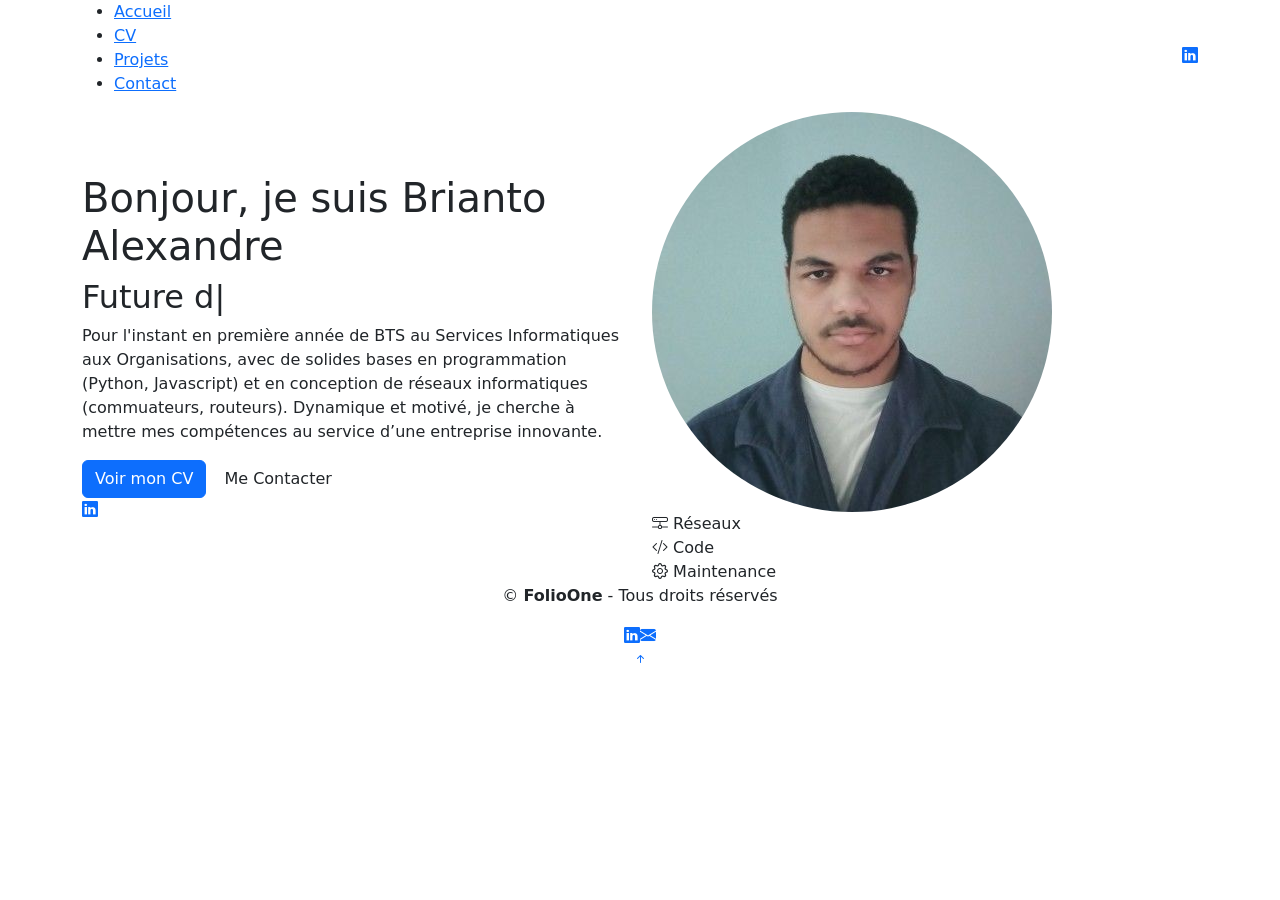
==== commit 6b202250: "Update index.html" ====
--- a/index.html
+++ b/index.html
@@ -108,7 +108,7 @@
 
   <footer id="footer" class="footer">
     <div class="container text-center">
-      <p>© <strong>Brianto Alexandre</strong> - Tous droits réservés</p>
+      <p>© <strong>FolioOne</strong> - Tous droits réservés</p>
       <div class="social-links d-flex justify-content-center">
         <a href="https://www.linkedin.com/in/alexandre-brianto-a34583397/" target="_blank"><i class="bi bi-linkedin"></i></a>
         <a href="mailto:alexandre.brianto29@gmail.com"><i class="bi bi-envelope-fill"></i></a>
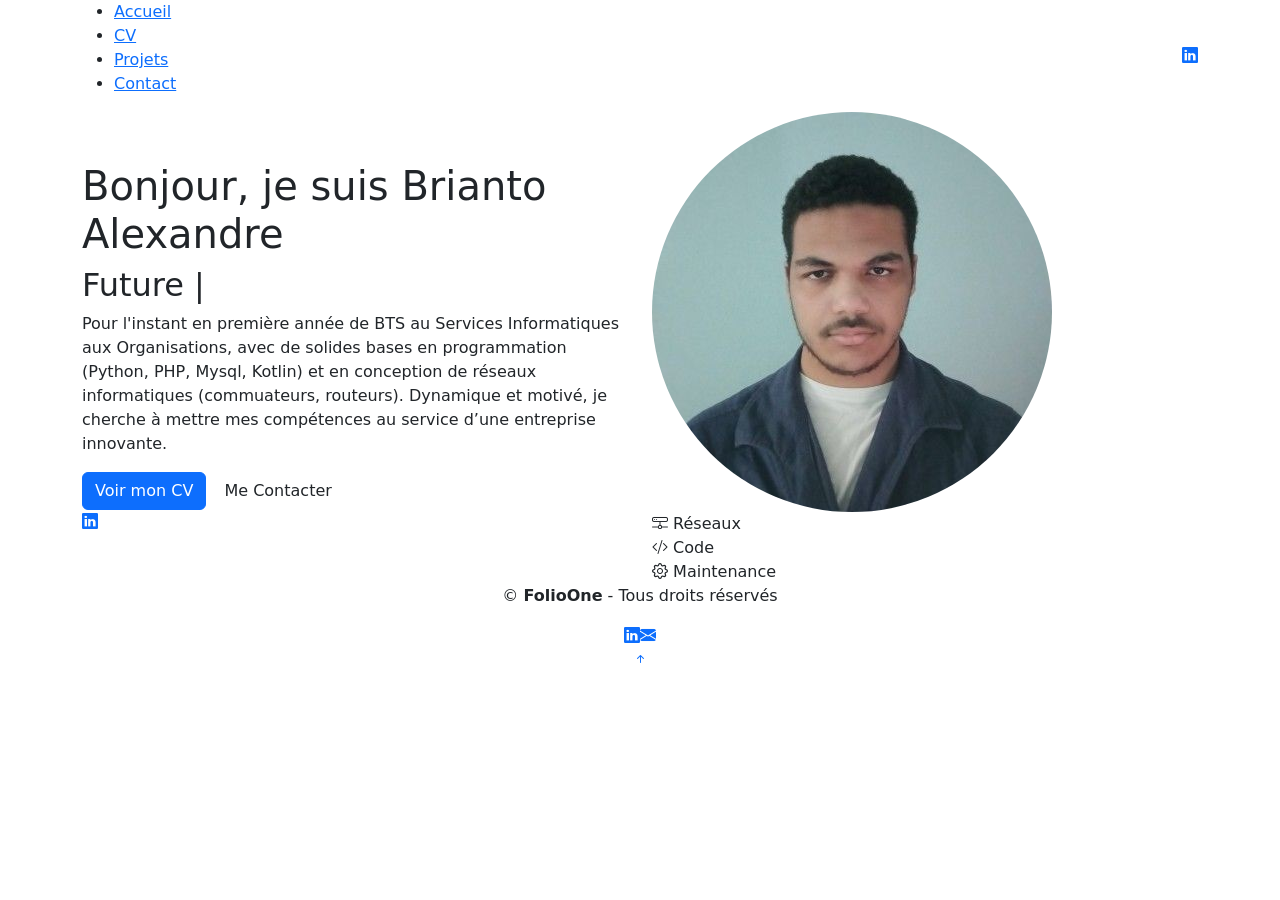
==== commit 8cf036c2: "added kotlin" ====
--- a/index.html
+++ b/index.html
@@ -66,7 +66,7 @@
               </h2>
               <p data-aos="fade-up" data-aos-delay="400">
                 Pour l'instant en première année de BTS au Services Informatiques aux Organisations, avec de solides bases en programmation
-                (Python, Javascript) et en conception de réseaux informatiques (commuateurs, routeurs). Dynamique et motivé,
+                (Python, PHP, Mysql, Kotlin) et en conception de réseaux informatiques (commuateurs, routeurs). Dynamique et motivé,
                 je cherche à mettre mes compétences au service d’une entreprise innovante.
               </p>
               <div class="hero-actions" data-aos="fade-up" data-aos-delay="500">
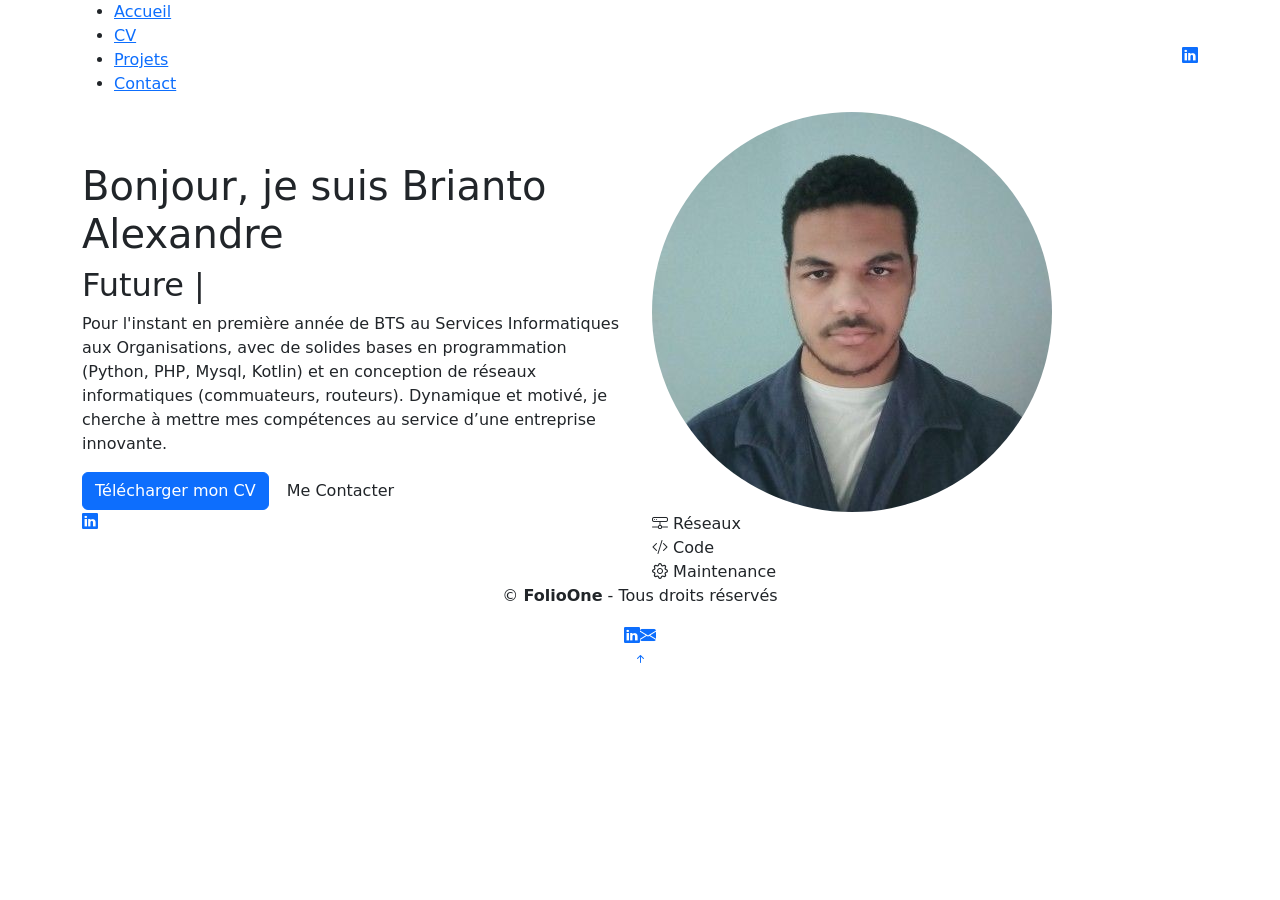
==== commit 54aec9e4: "download.js" ====
--- a/index.html
+++ b/index.html
@@ -70,7 +70,7 @@
                 je cherche à mettre mes compétences au service d’une entreprise innovante.
               </p>
               <div class="hero-actions" data-aos="fade-up" data-aos-delay="500">
-                <a href="resume.html" class="btn btn-primary">Voir mon CV</a>
+                <a class="btn btn-primary" id="downloadCV">Télécharger mon CV</a>
                 <a href="contact.html" class="btn btn-outline">Me Contacter</a>
               </div>
               <div class="social-links" data-aos="fade-up" data-aos-delay="600">
@@ -129,5 +129,7 @@
   <script src="assets/vendor/glightbox/js/glightbox.min.js"></script>
   <script src="assets/js/main.js"></script>
 
+  <script src="assets/js/download.js"></script>
+
 </body>
 </html>
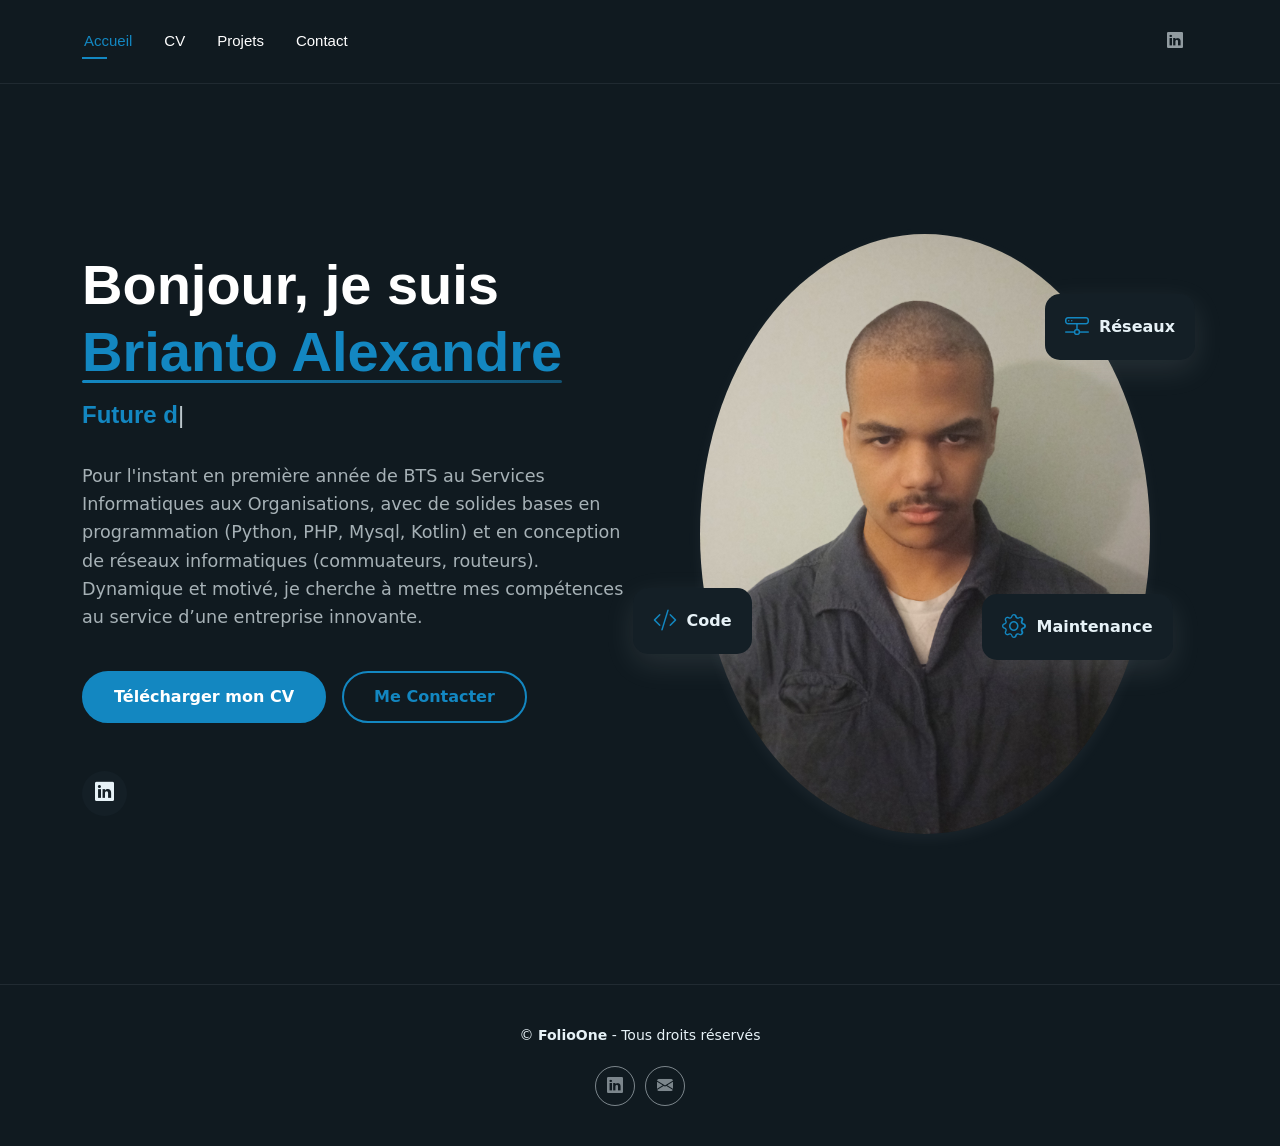
==== commit c4b1e8c1: "Update profile image in index.html" ====
--- a/index.html
+++ b/index.html
@@ -81,7 +81,7 @@
           <div class="col-lg-6 order-1 order-lg-2">
             <div class="hero-image" data-aos="zoom-in" data-aos-delay="300">
               <div class="image-wrapper">
-                <img src="assets/img/profile/pp.jpg" alt="Photo de Brianto Alexandre" class="img-fluid rounded-circle">
+                <img src="assets/img/profile/pp2.jpg" alt="Photo de Brianto Alexandre" class="img-fluid rounded-circle">
                 <div class="floating-elements">
                   <div class="floating-card design" data-aos="fade-left" data-aos-delay="700">
                     <i class="bi bi-hdd-network"></i>
--- a/assets/css/main.css
+++ b/assets/css/main.css
@@ -2240,6 +2240,7 @@
   box-shadow: 0 5px 15px rgba(0, 0, 0, 0.05);
   margin-bottom: 30px;
   transition: all 0.3s ease;
+  height: 520px;
 }
 
 .portfolio .portfolio-card:hover {
@@ -2852,4 +2853,4 @@
 --------------------------------------------------------------*/
 .starter-section {
   /* Add your styles here */
-}+}
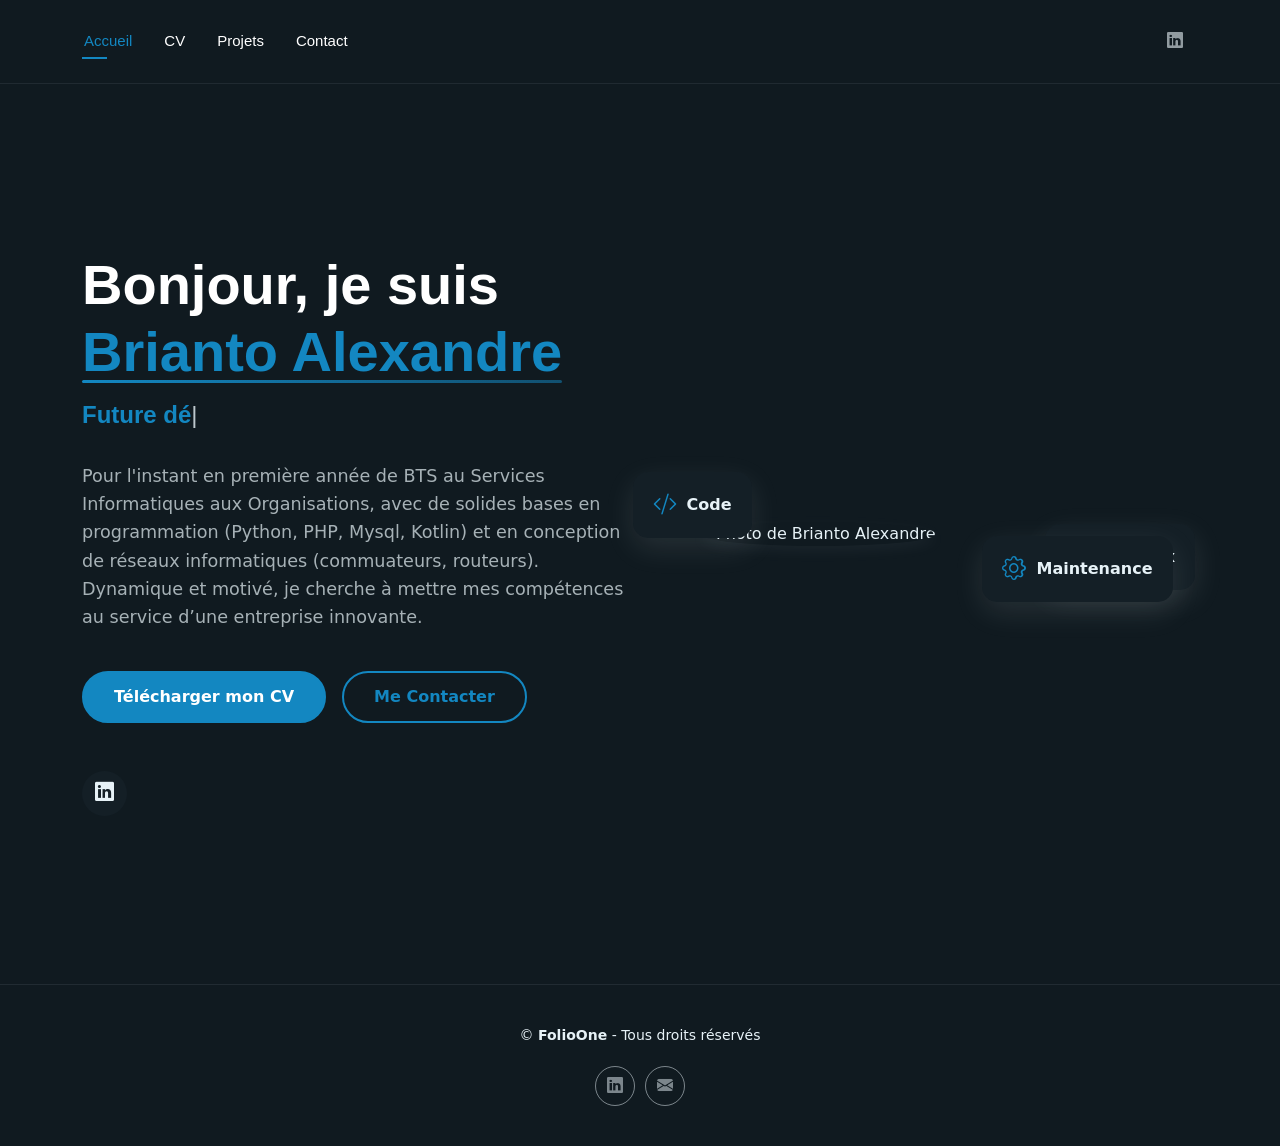
==== commit 3f3e43da: "Change profile image in index.html" ====
--- a/index.html
+++ b/index.html
@@ -81,7 +81,7 @@
           <div class="col-lg-6 order-1 order-lg-2">
             <div class="hero-image" data-aos="zoom-in" data-aos-delay="300">
               <div class="image-wrapper">
-                <img src="assets/img/profile/pp2.jpg" alt="Photo de Brianto Alexandre" class="img-fluid rounded-circle">
+                <img src="assets/img/profile/pp1.jpg" alt="Photo de Brianto Alexandre" class="img-fluid rounded-circle">
                 <div class="floating-elements">
                   <div class="floating-card design" data-aos="fade-left" data-aos-delay="700">
                     <i class="bi bi-hdd-network"></i>
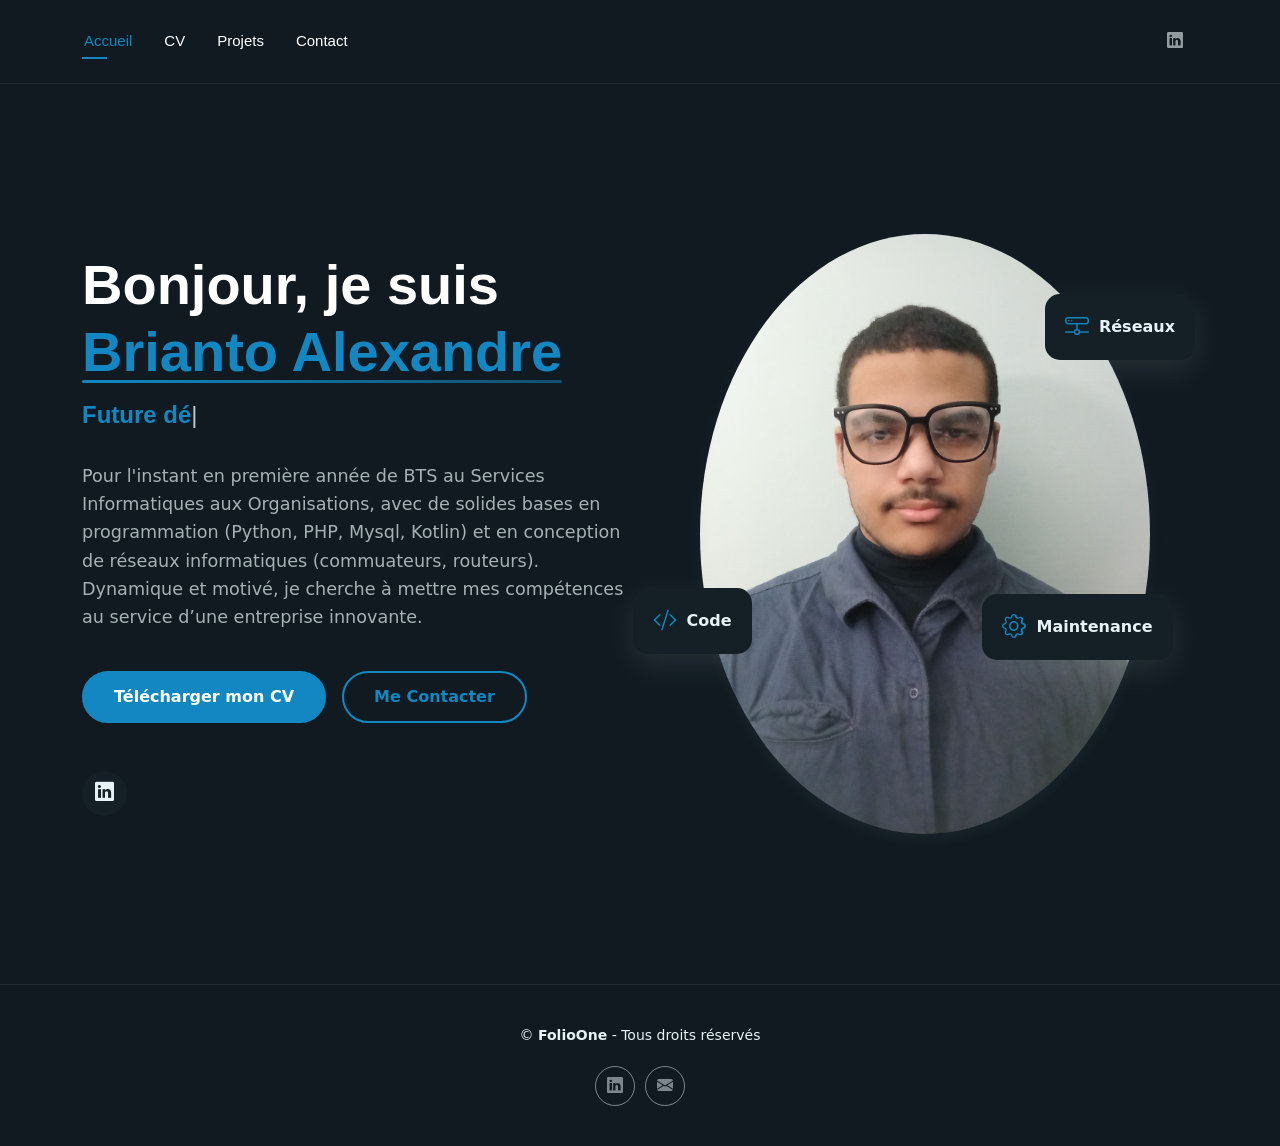
==== commit 104d9283: "Update index.html" ====
--- a/index.html
+++ b/index.html
@@ -81,7 +81,7 @@
           <div class="col-lg-6 order-1 order-lg-2">
             <div class="hero-image" data-aos="zoom-in" data-aos-delay="300">
               <div class="image-wrapper">
-                <img src="assets/img/profile/pp1.jpg" alt="Photo de Brianto Alexandre" class="img-fluid rounded-circle">
+                <img src="assets/img/profile/pp3.jpg" alt="Photo de Brianto Alexandre" class="img-fluid rounded-circle">
                 <div class="floating-elements">
                   <div class="floating-card design" data-aos="fade-left" data-aos-delay="700">
                     <i class="bi bi-hdd-network"></i>
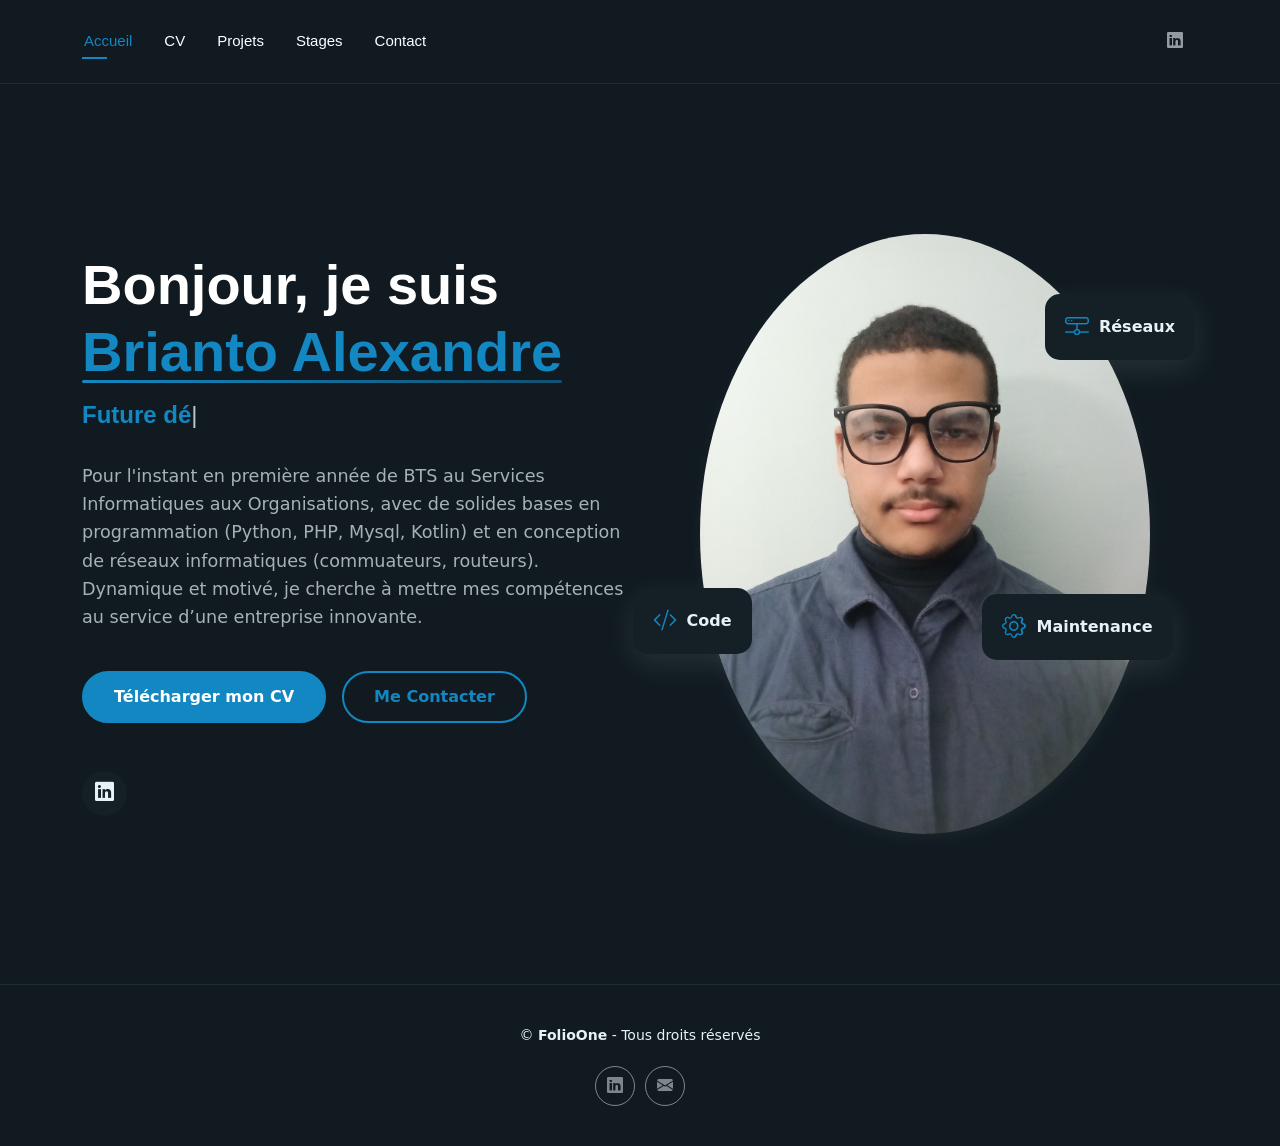
==== commit 5585bf37: "internship.html in the header" ====
--- a/index.html
+++ b/index.html
@@ -40,6 +40,7 @@
           <li><a href="index.html" class="active">Accueil</a></li>
           <li><a href="resume.html">CV</a></li>
           <li><a href="projet.html">Projets</a></li>
+          <li><a href="internship.html">Stages</a></li>
           <li><a href="contact.html">Contact</a></li>
         </ul>
         <i class="mobile-nav-toggle d-xl-none bi bi-list"></i>
